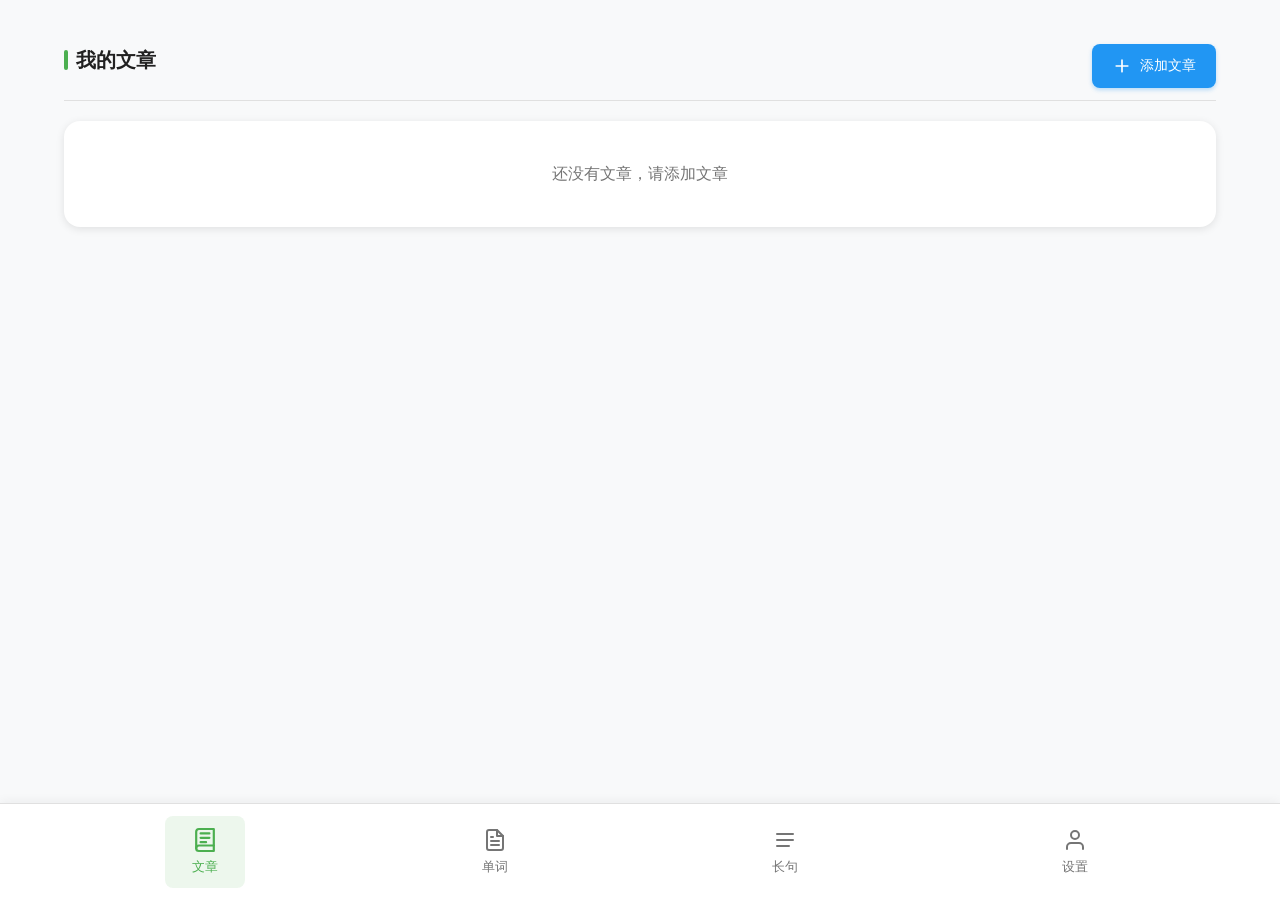
==== app/src/main/assets/index.html @ b4cf7b7a "第一版" ====
<!DOCTYPE html>
<html lang="zh-CN">
<head>
    <meta charset="UTF-8">
    <meta name="viewport" content="width=device-width, initial-scale=1.0, maximum-scale=1.0, user-scalable=no">
    <title>单词本</title>
    <link rel="stylesheet" href="styles.css">
</head>
<body>
    <!-- 主内容区域 -->
    <main class="main-content">
        <!-- API配置区域 (设置页面) -->
        <section class="section hidden" id="settings-section">
            <div class="section-header">
                <h2>设置</h2>
            </div>
            
            <div class="settings-card">
                <div class="settings-card-header">
                    <h3>DeepSeek AI 翻译配置</h3>
                    <p class="settings-description">配置DeepSeek API密钥以使用AI智能翻译（返回词性+释义）</p>
                </div>

                <div class="api-config-form">
                    <div class="form-group">
                        <label for="apikey-input" class="form-label">API Key</label>
                        <input type="password" id="apikey-input" placeholder="输入DeepSeek API Key" class="form-input">
                    </div>
                    
                    <div class="form-actions">
                        <button id="save-api-btn" class="btn-primary">
                            <svg width="18" height="18" viewBox="0 0 24 24" fill="none" xmlns="http://www.w3.org/2000/svg">
                                <path d="M19 21H5a2 2 0 0 1-2-2V5a2 2 0 0 1 2-2h11l5 5v11a2 2 0 0 1-2 2z" stroke="white" stroke-width="2" stroke-linecap="round" stroke-linejoin="round"/>
                                <polyline points="17 21 17 13 7 13 7 21" stroke="white" stroke-width="2" stroke-linecap="round" stroke-linejoin="round"/>
                                <polyline points="7 3 7 8 15 8" stroke="white" stroke-width="2" stroke-linecap="round" stroke-linejoin="round"/>
                            </svg>
                            保存配置
                        </button>
                        <button id="clear-api-btn" class="btn-secondary">
                            <svg width="18" height="18" viewBox="0 0 24 24" fill="none" xmlns="http://www.w3.org/2000/svg">
                                <path d="M3 6h18M19 6v14a2 2 0 0 1-2 2H7a2 2 0 0 1-2-2V6m3 0V4a2 2 0 0 1 2-2h4a2 2 0 0 1 2 2v2" stroke="white" stroke-width="2" stroke-linecap="round" stroke-linejoin="round"/>
                            </svg>
                            清除配置
                        </button>
                    </div>
                </div>
                
                <div id="api-status" class="api-status"></div>
                
                <div class="api-help">
                    <h4>如何获取DeepSeek API密钥？</h4>
                    <ol>
                        <li>访问 <a href="https://platform.deepseek.com/" target="_blank">DeepSeek开放平台</a></li>
                        <li>注册并登录账号</li>
                        <li>进入API Keys管理页面</li>
                        <li>创建新的API Key并复制</li>
                        <li>将密钥填入上方输入框并保存</li>
                    </ol>
                    <p style="margin-top: 12px; color: #888; font-size: 13px;">
                        💡 DeepSeek API价格低廉，新用户通常有免费额度。AI会智能返回单词的词性和中文释义。
                    </p>
                </div>
            </div>
        </section>
        

        <!-- 文章卡片区域 -->
        <section class="section" id="articles-section">
            <div class="section-header">
                <h2>我的文章</h2>
                <button id="add-article-btn" class="btn-secondary">
                    <svg width="20" height="20" viewBox="0 0 24 24" fill="none" xmlns="http://www.w3.org/2000/svg">
                        <path d="M12 5V19M5 12H19" stroke="white" stroke-width="2" stroke-linecap="round" stroke-linejoin="round"/>
                    </svg>
                    添加文章
                </button>
            </div>
            <div id="articles-list" class="articles-list">
                <!-- 文章卡片将显示在这里 -->
            </div>
        </section>

        <!-- 单词本区域 -->
        <section class="section hidden" id="wordbook-section">
            <div class="section-header">
                <div class="section-header-content">
                    <h2>我的单词</h2>
                    <p id="wordbook-count" class="wordbook-count">共有0张卡片</p>
                </div>
                <button id="wordbook-add-btn" class="btn-secondary">
                    <svg width="20" height="20" viewBox="0 0 24 24" fill="none" xmlns="http://www.w3.org/2000/svg">
                        <path d="M5 3v18l15-9L5 3z" stroke="white" stroke-width="2" stroke-linecap="round" stroke-linejoin="round" fill="white"/>
                    </svg>
                    开始复习
                </button>
            </div>
            <div id="wordbook-list" class="wordbook-list">
                <!-- 单词列表将显示在这里 -->
            </div>
        </section>

        <!-- 长句本页面 -->
        <section class="section hidden" id="sentence-section">
            <div class="section-header">
                <div class="section-header-content">
                    <h2>我的长句</h2>
                    <p id="sentence-count" class="wordbook-count">共有0条长句</p>
                </div>
                <button id="sentence-review-btn" class="btn-secondary">
                    <svg width="20" height="20" viewBox="0 0 24 24" fill="none" xmlns="http://www.w3.org/2000/svg">
                        <path d="M5 3v18l15-9L5 3z" stroke="white" stroke-width="2" stroke-linecap="round" stroke-linejoin="round" fill="white"/>
                    </svg>
                    开始复习
                </button>
            </div>
            <div id="sentence-list" class="wordbook-list">
                <!-- 长句列表将显示在这里 -->
            </div>
        </section>

        <!-- 文章输入页面 -->
        <section class="section hidden" id="article-input-section">
            <div class="section-header">
                <button id="back-from-article-input" class="back-btn">
                    <svg width="24" height="24" viewBox="0 0 24 24" fill="none" xmlns="http://www.w3.org/2000/svg">
                        <path d="M19 12H5M5 12L12 19M5 12L12 5" stroke="#333" stroke-width="2" stroke-linecap="round" stroke-linejoin="round"/>
                    </svg>
                </button>
                <h2>添加文章</h2>
                <div class="empty"></div>
            </div>

            <div id="article-form" class="section-body">
                <input type="text" id="article-title-input" placeholder="文章标题" class="article-title">
                <textarea id="article-input" placeholder="请输入要阅读的文章..."></textarea>
                <button id="process-btn" class="btn-primary">处理文章</button>
            </div>
        </section>

        <!-- 单词选择页面 -->
        <section class="section hidden" id="word-selection-section">
            <div class="section-header">
                <button id="back-from-word-selection" class="back-btn">
                    <svg width="24" height="24" viewBox="0 0 24 24" fill="none" xmlns="http://www.w3.org/2000/svg">
                        <path d="M19 12H5M5 12L12 19M5 12L12 5" stroke="#333" stroke-width="2" stroke-linecap="round" stroke-linejoin="round"/>
                    </svg>
                </button>
                <h2>选择单词</h2>
                <div class="empty"></div>
            </div>

            <div class="section-body word-selection-body">
                <p class="hint">💡 点按选中单词 ｜ 长按单词并拖动选择长句</p>
                <p class="count">已选中 <span id="selected-count">0</span> 个单词</p>

                <div id="word-display" class="word-display">
                    <!-- 分割后的单词将显示在这里 -->
                </div>

                <button id="save-article-btn" class="btn-primary">保存</button>
            </div>
        </section>

        <!-- 单词输入页面 -->
        <section class="section hidden" id="word-input-section">
            <div class="section-header">
                <button id="back-from-word-input" class="back-btn">
                    <svg width="24" height="24" viewBox="0 0 24 24" fill="none" xmlns="http://www.w3.org/2000/svg">
                        <path d="M19 12H5M5 12L12 19M5 12L12 5" stroke="#333" stroke-width="2" stroke-linecap="round" stroke-linejoin="round"/>
                    </svg>
                </button>
                <h2>添加单词</h2>
                <div class="empty"></div>
            </div>

            <div class="section-body">
                <input type="text" id="word-input" placeholder="输入单词">
                <input type="text" id="meaning-input" placeholder="输入释义">
                <div class="word-modal-actions">
                    <button id="save-word-btn" class="btn-primary">保存单词</button>
                    <button id="finish-adding-btn" class="btn-secondary">结束添加</button>
                </div>
            </div>
        </section>

        <!-- 复习页面 -->
        <section class="section hidden" id="review-section">
            <div class="section-header">
                <button id="back-from-review" class="back-btn">
                    <svg width="24" height="24" viewBox="0 0 24 24" fill="none" xmlns="http://www.w3.org/2000/svg">
                        <path d="M19 12H5M5 12L12 19M5 12L12 5" stroke="#333" stroke-width="2" stroke-linecap="round" stroke-linejoin="round"/>
                    </svg>
                </button>
                <h2>复习单词</h2>
                <span id="review-progress" class="review-progress-text"></span>
            </div>

            <div class="vocabulary-card-container">
                <div class="vocabulary-card" id="review-flashcard">
                    <div class="vocabulary-card-content">
                        <div class="vocabulary-card-word" id="review-word"></div>
                        <div class="vocabulary-card-meaning" id="review-meaning"></div>
                    </div>
                </div>
            </div>

            <!-- 评分按钮（翻转卡片后显示） -->
            <div class="review-ratings hidden" id="review-ratings">
                <button class="rating-btn rating-again" data-rating="1">
                    <span class="rating-label">忘记</span>
                    <span class="rating-sub">Again</span>
                </button>
                <button class="rating-btn rating-hard" data-rating="2">
                    <span class="rating-label">困难</span>
                    <span class="rating-sub">Hard</span>
                </button>
                <button class="rating-btn rating-good" data-rating="3">
                    <span class="rating-label">正常</span>
                    <span class="rating-sub">Good</span>
                </button>
            </div>

            <!-- 原句与翻译（翻转卡片后显示） -->
            <div class="review-sentence-section hidden" id="review-sentence-section">
                <div class="review-sentence-label">📝 原句</div>
                <div class="review-sentence-text" id="review-sentence-original"></div>
                <div class="review-sentence-label">🔤 翻译</div>
                <div class="review-sentence-text review-sentence-translation" id="review-sentence-translation"></div>
            </div>

        </section>

        <!-- 长句复习页面 -->
        <section class="section hidden" id="sentence-review-section">
            <div class="section-header">
                <button id="back-from-sentence-review" class="back-btn">
                    <svg width="24" height="24" viewBox="0 0 24 24" fill="none" xmlns="http://www.w3.org/2000/svg">
                        <path d="M19 12H5M5 12L12 19M5 12L12 5" stroke="#333" stroke-width="2" stroke-linecap="round" stroke-linejoin="round"/>
                    </svg>
                </button>
                <h2>复习长句</h2>
                <span id="sentence-review-progress" class="review-progress-text"></span>
            </div>

            <div class="vocabulary-card-container">
                <div class="vocabulary-card" id="sentence-review-flashcard">
                    <div class="vocabulary-card-content">
                        <div class="vocabulary-card-word" id="sentence-review-text"></div>
                        <div class="vocabulary-card-meaning" id="sentence-review-translation"></div>
                    </div>
                </div>
            </div>

            <!-- 评分按钮（翻转卡片后显示） -->
            <div class="review-ratings hidden" id="sentence-review-ratings">
                <button class="rating-btn rating-again" data-rating="1">
                    <span class="rating-label">忘记</span>
                    <span class="rating-sub">Again</span>
                </button>
                <button class="rating-btn rating-hard" data-rating="2">
                    <span class="rating-label">困难</span>
                    <span class="rating-sub">Hard</span>
                </button>
                <button class="rating-btn rating-good" data-rating="3">
                    <span class="rating-label">正常</span>
                    <span class="rating-sub">Good</span>
                </button>
            </div>

            <!-- 句子结构分析（翻转卡片后显示） -->
            <div class="review-sentence-section hidden" id="sentence-review-analysis">
                <div class="review-sentence-label">📐 句子结构解析</div>
                <div class="review-sentence-text" id="sentence-review-colored"></div>
                <div class="review-sentence-label">📋 逐层拆解</div>
                <div class="review-sentence-text" id="sentence-review-breakdown"></div>
                <div class="review-sentence-label">🌳 结构树状图</div>
                <div class="review-sentence-text review-sentence-translation" id="sentence-review-tree"></div>
            </div>

        </section>

        <!-- 文章标题输入页面 -->
        <section class="section hidden" id="article-title-section">
            <div class="section-header">
                <button id="back-from-title-input" class="back-btn">
                    <svg width="24" height="24" viewBox="0 0 24 24" fill="none" xmlns="http://www.w3.org/2000/svg">
                        <path d="M19 12H5M5 12L12 19M5 12L12 5" stroke="#333" stroke-width="2" stroke-linecap="round" stroke-linejoin="round"/>
                    </svg>
                </button>
                <h2>输入文章标题</h2>
                <div class="empty"></div>
            </div>

            <div class="section-body">
                <input type="text" id="article-title-input-modal" placeholder="输入文章标题">
                <button id="save-title-btn" class="btn-primary">保存标题</button>
            </div>
        </section>

        <!-- 文章详情页面 -->
        <section class="section hidden" id="article-detail-section">
            <div class="section-header">
                <button id="back-to-articles" class="back-btn">
                    <svg width="24" height="24" viewBox="0 0 24 24" fill="none" xmlns="http://www.w3.org/2000/svg">
                        <path d="M19 12H5M5 12L12 19M5 12L12 5" stroke="#333" stroke-width="2" stroke-linecap="round" stroke-linejoin="round"/>
                    </svg>
                </button>
                <h2 id="article-detail-title">文章详情</h2>
                <div class="empty"></div>
            </div>

            <!-- 单词卡片区域 -->
            <div class="vocabulary-card-container">
                <div class="vocabulary-card" id="word-flashcard">
                    <div class="vocabulary-card-content">
                        <div class="vocabulary-card-word" id="flashcard-word"></div>
                        <div class="vocabulary-card-meaning" id="flashcard-meaning"></div>
                    </div>
                </div>
            </div>

            <!-- 导航按钮 -->
            <div class="vocabulary-navigation">
                <button id="prev-word-btn" class="vocabulary-nav-btn">
                    <svg width="24" height="24" viewBox="0 0 24 24" fill="none" xmlns="http://www.w3.org/2000/svg">
                        <path d="M15 18L9 12L15 6" stroke="white" stroke-width="2" stroke-linecap="round" stroke-linejoin="round"/>
                    </svg>
                    <span>上一个</span>
                </button>
                <button id="next-word-btn" class="vocabulary-nav-btn">
                    <span>下一个</span>
                    <svg width="24" height="24" viewBox="0 0 24 24" fill="none" xmlns="http://www.w3.org/2000/svg">
                        <path d="M9 18L15 12L9 6" stroke="white" stroke-width="2" stroke-linecap="round" stroke-linejoin="round"/>
                    </svg>
                </button>
            </div>

            <!-- 文章原文区域 -->
            <div class="vocabulary-article">
                <h3 class="vocabulary-article-title">原文</h3>
                <div class="article-original" id="article-original-content">
                    <!-- 文章原文将显示在这里，选中的单词会高亮 -->
                </div>
            </div>
        </section>

        <!-- 长句详情页面 -->
        <section class="section hidden" id="sentence-detail-section">
            <div class="section-header">
                <button id="back-from-sentence-detail" class="back-btn">
                    <svg width="24" height="24" viewBox="0 0 24 24" fill="none" xmlns="http://www.w3.org/2000/svg">
                        <path d="M19 12H5M5 12L12 19M5 12L12 5" stroke="#333" stroke-width="2" stroke-linecap="round" stroke-linejoin="round"/>
                    </svg>
                </button>
                <h2>长句详情</h2>
                <div class="empty"></div>
            </div>

            <div class="section-body sentence-detail-body">
                <div class="sentence-detail-original" id="sentence-detail-original"></div>
                <div class="sentence-detail-label">📐 句子结构解析</div>
                <div class="review-sentence-text" id="sentence-detail-colored"></div>
                <div class="sentence-detail-label">📋 逐层拆解</div>
                <div class="review-sentence-text" id="sentence-detail-breakdown"></div>
                <div class="sentence-detail-label">🌳 结构树状图</div>
                <div class="review-sentence-text review-sentence-translation" id="sentence-detail-tree"></div>
                <div class="sentence-detail-label">📝 中文翻译</div>
                <div class="review-sentence-text" id="sentence-detail-translation"></div>
            </div>
        </section>

        <!-- 单词详情页面 -->
        <section class="section hidden" id="word-detail-section">
            <div class="section-header">
                <button id="back-from-word-detail" class="back-btn">
                    <svg width="24" height="24" viewBox="0 0 24 24" fill="none" xmlns="http://www.w3.org/2000/svg">
                        <path d="M19 12H5M5 12L12 19M5 12L12 5" stroke="#333" stroke-width="2" stroke-linecap="round" stroke-linejoin="round"/>
                    </svg>
                </button>
                <h2>单词详情</h2>
                <div class="empty"></div>
            </div>

            <div class="vocabulary-card-container">
                <div class="vocabulary-card show-meaning" id="word-detail-card">
                    <div class="vocabulary-card-content">
                        <div class="vocabulary-card-word" id="word-detail-word"></div>
                        <div class="vocabulary-card-meaning" id="word-detail-meaning"></div>
                    </div>
                </div>
            </div>

            <div class="review-sentence-section hidden" id="word-detail-sentence-section">
                <div class="review-sentence-label">📝 原句</div>
                <div class="review-sentence-text" id="word-detail-sentence"></div>
                <div class="review-sentence-label">🔤 翻译</div>
                <div class="review-sentence-text review-sentence-translation" id="word-detail-sentence-translation"></div>
            </div>
        </section>
    </main>

    <!-- 底部导航 -->
    <footer class="footer">
        <nav class="nav">
            <button class="nav-item active" data-page="articles">
                <svg width="24" height="24" viewBox="0 0 24 24" fill="none" xmlns="http://www.w3.org/2000/svg">
                    <path d="M4 19.5A2.5 2.5 0 0 1 6.5 17H20" stroke="currentColor" stroke-width="2" stroke-linecap="round" stroke-linejoin="round"/>
                    <path d="M6.5 2H20v20H6.5A2.5 2.5 0 0 1 4 19.5v-15A2.5 2.5 0 0 1 6.5 2z" stroke="currentColor" stroke-width="2" stroke-linecap="round" stroke-linejoin="round"/>
                    <path d="M8 6h8M8 10h8M8 14h5" stroke="currentColor" stroke-width="2" stroke-linecap="round" stroke-linejoin="round"/>
                </svg>
                <span>文章</span>
            </button>
            <button class="nav-item" data-page="words">
                <svg width="24" height="24" viewBox="0 0 24 24" fill="none" xmlns="http://www.w3.org/2000/svg">
                    <path d="M14 2H6a2 2 0 0 0-2 2v16a2 2 0 0 0 2 2h12a2 2 0 0 0 2-2V8z" stroke="currentColor" stroke-width="2" stroke-linecap="round" stroke-linejoin="round"/>
                    <polyline points="14 2 14 8 20 8" stroke="currentColor" stroke-width="2" stroke-linecap="round" stroke-linejoin="round"/>
                    <line x1="16" y1="13" x2="8" y2="13" stroke="currentColor" stroke-width="2" stroke-linecap="round" stroke-linejoin="round"/>
                    <line x1="16" y1="17" x2="8" y2="17" stroke="currentColor" stroke-width="2" stroke-linecap="round" stroke-linejoin="round"/>
                    <polyline points="10 9 9 9 8 9" stroke="currentColor" stroke-width="2" stroke-linecap="round" stroke-linejoin="round"/>
                </svg>
                <span>单词</span>
            </button>
            <button class="nav-item" data-page="sentences">
                <svg width="24" height="24" viewBox="0 0 24 24" fill="none" xmlns="http://www.w3.org/2000/svg">
                    <path d="M4 6h16M4 12h16M4 18h12" stroke="currentColor" stroke-width="2" stroke-linecap="round" stroke-linejoin="round"/>
                </svg>
                <span>长句</span>
            </button>
            <button class="nav-item" data-page="settings">
                <svg width="24" height="24" viewBox="0 0 24 24" fill="none" xmlns="http://www.w3.org/2000/svg">
                    <path d="M20 21v-2a4 4 0 0 0-4-4H8a4 4 0 0 0-4 4v2" stroke="currentColor" stroke-width="2" stroke-linecap="round" stroke-linejoin="round"/>
                    <circle cx="12" cy="7" r="4" stroke="currentColor" stroke-width="2" stroke-linecap="round" stroke-linejoin="round"/>
                </svg>
                <span>设置</span>
            </button>
        </nav>
    </footer>

    <script src="dictionary.js"></script>
    <script src="translator.js"></script>
    <script src="fsrs.js"></script>
    <script src="app.js"></script>
</body>
</html>
---- app/src/main/assets/styles.css ----
* {
    margin: 0;
    padding: 0;
    box-sizing: border-box;
    -webkit-tap-highlight-color: transparent;
}

:root {
    --primary-color: #4CAF50;
    --primary-light: #81C784;
    --primary-dark: #388E3C;
    --secondary-color: #757575;
    --accent-color: #2196F3;
    --accent-light: #64B5F6;
    --accent-dark: #1976D2;
    --background-color: #f8f9fa;
    --card-background: #ffffff;
    --text-primary: #212121;
    --text-secondary: #757575;
    --text-light: #9E9E9E;
    --border-color: #e0e0e0;
    --shadow: 0 2px 8px rgba(0, 0, 0, 0.1);
    --shadow-hover: 0 4px 16px rgba(0, 0, 0, 0.15);
    --border-radius: 16px;
    --border-radius-sm: 8px;
    --transition: all 0.3s ease;
}

body {
    font-family: -apple-system, BlinkMacSystemFont, 'Segoe UI', Roboto, 'Helvetica Neue', Arial, sans-serif;
    background-color: var(--background-color);
    color: var(--text-primary);
    line-height: 1.6;
    min-height: 100vh;
    display: flex;
    flex-direction: column;
    -webkit-font-smoothing: antialiased;
    -moz-osx-font-smoothing: grayscale;
}



/* 主内容区域 */
.main-content {
    flex: 1;
    padding: 24px;
    max-width: 1200px;
    margin: 0 auto;
    width: 100%;
}

/* 学习进度 */
.progress-section {
    margin-bottom: 32px;
}

.progress-card {
    background-color: var(--primary-color);
    border-radius: var(--border-radius);
    padding: 24px;
    color: white;
    box-shadow: var(--shadow);
    transition: var(--transition);
}

.progress-card:hover {
    box-shadow: var(--shadow-hover);
    transform: translateY(-2px);
}

.progress-header {
    display: flex;
    justify-content: space-between;
    align-items: center;
    margin-bottom: 16px;
}

.progress-header h2 {
    font-size: 18px;
    font-weight: 600;
    color: white;
    margin: 0;
}

.progress-percentage {
    font-size: 24px;
    font-weight: 700;
    background: rgba(255, 255, 255, 0.2);
    padding: 8px 16px;
    border-radius: 20px;
}

.progress-bar-container {
    background-color: rgba(255, 255, 255, 0.2);
    border-radius: 20px;
    height: 12px;
    overflow: hidden;
    position: relative;
}

.progress-bar {
    background-color: white;
    height: 100%;
    border-radius: 20px;
    width: 0%;
    transition: width 0.5s cubic-bezier(0.4, 0, 0.2, 1);
    position: relative;
}

.progress-bar::after {
    content: '';
    position: absolute;
    top: 0;
    left: 0;
    right: 0;
    bottom: 0;
    background-color: rgba(255, 255, 255, 0.3);
    animation: shimmer 2s infinite;
}

@keyframes shimmer {
    0% { transform: translateX(-100%); }
    100% { transform: translateX(100%); }
}

/* 通用区域样式 */
.section {
    margin-bottom: 32px;
}

.section-header {
    display: flex;
    justify-content: space-between;
    align-items: flex-start;
    margin-bottom: 20px;
    padding: 20px 0 12px 0;
    border-bottom: 1px solid var(--border-color);
    min-height: 60px;
}

.back-btn {
    background: none;
    border: none;
    cursor: pointer;
    padding: 12px;
    border-radius: 50%;
    transition: all 0.3s ease;
    display: flex;
    align-items: center;
    justify-content: center;
}

.back-btn:hover {
    background: rgba(0, 0, 0, 0.05);
    transform: translateY(-2px);
}

.back-btn svg {
    stroke: var(--text-primary);
}

.section-header h2 {
    font-size: 20px;
    font-weight: 600;
    color: var(--text-primary);
    margin: 0;
    display: flex;
    align-items: center;
    gap: 8px;
}

.section-header h2::before {
    content: '';
    width: 4px;
    height: 20px;
    background-color: var(--primary-color);
    border-radius: 4px;
}

.section-body {
    padding: 0 4px;
}

/* ========== 文章输入页面 ========== */
#article-input-section {
    display: flex;
    flex-direction: column;
    height: calc(100vh - 80px); /* 减去底部导航栏高度 */
    margin-bottom: 0;
}

#article-input-section .section-header {
    flex-shrink: 0;
}

#article-form {
    display: flex;
    flex-direction: column;
    flex: 1;
    padding: 0 4px;
    min-height: 0; /* 允许flex子元素收缩 */
}

#article-form .article-title {
    flex: 0 0 auto;
    width: 100%;
    margin-bottom: 16px;
}

#article-form textarea {
    flex: 1;
    min-height: 0;
    resize: none;
    margin-bottom: 16px;
}

#process-btn {
    flex-shrink: 0;
    align-self: flex-end;
}

/* ========== 单词选择页面 ========== */
#word-selection-section {
    display: flex;
    flex-direction: column;
    height: calc(100vh - 80px);
    margin-bottom: 0;
}

#word-selection-section .section-header {
    flex-shrink: 0;
}

#save-article-btn {
    flex-shrink: 0;
    align-self: flex-end;
}


/* 按钮样式 */
.btn-primary {
    background-color: var(--primary-color);
    color: white;
    border: none;
    padding: 14px 24px;
    border-radius: var(--border-radius-sm);
    cursor: pointer;
    font-size: 14px;
    font-weight: 500;
    transition: var(--transition);
    display: inline-flex;
    align-items: center;
    gap: 8px;
    box-shadow: 0 2px 4px rgba(76, 175, 80, 0.3);
}

.btn-primary:hover {
    background-color: var(--primary-dark);
    box-shadow: 0 4px 8px rgba(76, 175, 80, 0.4);
    transform: translateY(-1px);
}

.btn-primary:active {
    transform: translateY(0);
    box-shadow: 0 2px 4px rgba(76, 175, 80, 0.3);
}

.btn-primary:disabled {
    background-color: var(--text-light);
    cursor: not-allowed;
    box-shadow: none;
    transform: none;
}

.btn-secondary {
    background-color: var(--accent-color);
    color: white;
    border: none;
    padding: 12px 20px;
    border-radius: var(--border-radius-sm);
    cursor: pointer;
    font-size: 14px;
    font-weight: 500;
    transition: var(--transition);
    display: inline-flex;
    align-items: center;
    gap: 8px;
    box-shadow: 0 2px 4px rgba(33, 150, 243, 0.3);
}

.btn-secondary:hover {
    background-color: var(--accent-dark);
    box-shadow: 0 4px 8px rgba(33, 150, 243, 0.4);
    transform: translateY(-1px);
}

.btn-secondary:active {
    transform: translateY(0);
    box-shadow: 0 2px 4px rgba(33, 150, 243, 0.3);
}

/* 文章卡片列表 */
.articles-list {
    display: flex;
    flex-direction: column;
    gap: 20px;
}

.article-card {
    background-color: var(--card-background);
    border-radius: var(--border-radius);
    padding: 24px;
    box-shadow: var(--shadow);
    transition: var(--transition);
    cursor: pointer;
    border-left: 4px solid var(--primary-color);
    position: relative;
    overflow: hidden;
    -webkit-tap-highlight-color: transparent;
}

/* 长按动画效果 */
.article-card.long-press {
    animation: longPressAnimation 0.8s ease-in-out;
    background-color: #ffebee;
    border-left-color: #c62828;
}

@keyframes longPressAnimation {
    0% {
        transform: scale(1);
    }
    50% {
        transform: scale(0.98);
    }
    100% {
        transform: scale(1);
    }
}

/* 自定义确认对话框样式 */
.custom-confirm {
    position: fixed;
    top: 0;
    left: 0;
    width: 100%;
    height: 100%;
    background-color: rgba(0, 0, 0, 0.5);
    display: flex;
    align-items: center;
    justify-content: center;
    z-index: 1000;
    animation: fadeIn 0.3s ease;
}

.custom-confirm-content {
    background-color: var(--card-background);
    border-radius: var(--border-radius);
    padding: 32px;
    max-width: 400px;
    width: 90%;
    box-shadow: var(--shadow-hover);
    animation: slideUp 0.3s ease;
}

.custom-confirm-title {
    font-size: 18px;
    font-weight: 600;
    color: var(--text-primary);
    margin: 0 0 16px 0;
    text-align: center;
}

.custom-confirm-message {
    font-size: 16px;
    color: var(--text-secondary);
    margin: 0 0 24px 0;
    text-align: center;
    line-height: 1.5;
}

.custom-confirm-actions {
    display: flex;
    gap: 12px;
    justify-content: center;
}

.custom-confirm-btn {
    padding: 10px 24px;
    border: none;
    border-radius: var(--border-radius-sm);
    font-size: 14px;
    font-weight: 500;
    cursor: pointer;
    transition: var(--transition);
    min-width: 100px;
}

.custom-confirm-btn.cancel {
    background-color: var(--background-color);
    color: var(--text-secondary);
}

.custom-confirm-btn.cancel:hover {
    background-color: var(--border-color);
}

.custom-confirm-btn.confirm {
    background-color: #c62828;
    color: white;
}

.custom-confirm-btn.confirm:hover {
    background-color: #b71c1c;
    transform: translateY(-2px);
}

@keyframes fadeIn {
    from {
        opacity: 0;
    }
    to {
        opacity: 1;
    }
}

@keyframes slideUp {
    from {
        opacity: 0;
        transform: translateY(20px);
    }
    to {
        opacity: 1;
        transform: translateY(0);
    }
}

.article-card::before {
    content: '';
    position: absolute;
    top: 0;
    right: 0;
    width: 0;
    height: 0;
    border-style: solid;
    border-width: 0 20px 20px 0;
    border-color: transparent var(--primary-light) transparent transparent;
    opacity: 0.3;
}

.article-card:hover {
    transform: translateY(-4px);
    box-shadow: var(--shadow-hover);
}

.article-card-header {
    display: flex;
    justify-content: space-between;
    align-items: flex-start;
    margin-bottom: 16px;
}

.article-title {
    font-size: 18px;
    font-weight: 600;
    color: var(--text-primary);
    margin: 0;
    flex: 1;
    line-height: 1.3;
}

.article-stats {
    display: flex;
    flex-direction: column;
    align-items: flex-end;
    gap: 6px;
    background-color: var(--background-color);
    padding: 8px 12px;
    border-radius: var(--border-radius-sm);
}

.article-words {
    font-size: 13px;
    color: var(--text-secondary);
    font-weight: 500;
    display: flex;
    align-items: center;
    gap: 4px;
}

.article-words::before {
    content: '📚';
    font-size: 12px;
}

.article-sentences {
    font-size: 13px;
    color: var(--text-secondary);
    font-weight: 500;
    display: flex;
    align-items: center;
    gap: 4px;
}

.article-sentences::before {
    content: '📐';
    font-size: 12px;
}

.article-date {
    font-size: 12px;
    color: var(--text-light);
    display: flex;
    align-items: center;
    gap: 4px;
}

.article-date::before {
    content: '📅';
    font-size: 12px;
}

.article-excerpt {
    font-size: 15px;
    color: var(--text-secondary);
    margin: 0;
    line-height: 1.6;
    display: -webkit-box;
    -webkit-line-clamp: 2;
    -webkit-box-orient: vertical;
    overflow: hidden;
    text-overflow: ellipsis;
    padding-right: 16px;
}
/* 单词本网格 */
.wordbook-grid {
    display: grid;
    grid-template-columns: repeat(auto-fill, minmax(300px, 1fr));
    gap: 20px;
    padding: 20px;
}

/* 单词本计数样式 */
.wordbook-count {
    margin: 4px 0 0 0;
    font-size: 12px;
    color: var(--text-secondary);
    font-weight: 400;
}

/* 章节头部内容样式 */
.section-header-content {
    display: flex;
    flex-direction: column;
    gap: 4px;
}

.wordbook-list {
    padding: 0;
    max-height: calc(100vh - 200px);
    overflow-y: auto;
}

.wordbook-list-item {
    display: flex;
    justify-content: space-between;
    align-items: center;
    padding: 16px 20px;
    border-bottom: 1px solid var(--border-color);
    transition: all 0.3s ease;
    cursor: pointer;
    user-select: none;
    -webkit-tap-highlight-color: transparent;
}

.wordbook-list-item:hover {
    background-color: rgba(102, 126, 234, 0.05);
}

/* 长按动画效果 */
.wordbook-list-item.long-press {
    animation: longPressAnimation 0.8s ease-in-out;
    background-color: #ffebee;
}

@keyframes longPressAnimation {
    0% {
        transform: scale(1);
    }
    50% {
        transform: scale(0.98);
    }
    100% {
        transform: scale(1);
    }
}

.wordbook-list-item .word {
    font-size: 16px;
    font-weight: 600;
    color: var(--text-primary);
}

.wordbook-list-item .meaning {
    font-size: 14px;
    color: var(--text-secondary);
    text-align: right;
    max-width: 50%;
}

/* 滚动条样式 */
.wordbook-list::-webkit-scrollbar {
    width: 6px;
}

.wordbook-list::-webkit-scrollbar-track {
    background: var(--background-color);
}

.wordbook-list::-webkit-scrollbar-thumb {
    background: var(--border-color);
    border-radius: 3px;
}

.wordbook-list::-webkit-scrollbar-thumb:hover {
    background: var(--accent-color);
}

.word-card {
    background-color: var(--card-background);
    border-radius: var(--border-radius);
    padding: 28px;
    box-shadow: var(--shadow);
    transition: all 0.3s cubic-bezier(0.4, 0, 0.2, 1);
    cursor: pointer;
    border-left: 4px solid var(--accent-color);
    position: relative;
    overflow: hidden;
}

.word-card::before {
    content: '';
    position: absolute;
    top: 0;
    left: 0;
    width: 100%;
    height: 100%;
    background-color: rgba(102, 126, 234, 0.05);
    z-index: 0;
}

.word-card::after {
    content: '';
    position: absolute;
    top: 0;
    right: 0;
    width: 0;
    height: 0;
    border-style: solid;
    border-width: 0 20px 20px 0;
    border-color: transparent var(--accent-light) transparent transparent;
    opacity: 0.2;
    transition: all 0.3s ease;
}

.word-card:hover {
    transform: translateY(-6px) scale(1.02);
    box-shadow: 0 8px 24px rgba(0, 0, 0, 0.12);
    border-left-color: var(--accent-dark);
}

.word-card:hover::after {
    opacity: 0.3;
}

.word-card-content {
    display: flex;
    flex-direction: column;
    gap: 16px;
    position: relative;
    z-index: 1;
}

.word-card-word {
    font-size: 24px;
    font-weight: 700;
    color: var(--text-primary);
    display: flex;
    align-items: center;
    gap: 12px;
    position: relative;
    padding-bottom: 8px;
}

.word-card-word::after {
    content: '';
    position: absolute;
    bottom: 0;
    left: 0;
    width: 40px;
    height: 2px;
    background: var(--accent-color);
    border-radius: 1px;
}

.word-card-word::first-letter {
    text-transform: uppercase;
}

.word-card-meaning {
    font-size: 16px;
    color: var(--text-secondary);
    line-height: 1.6;
    padding-right: 8px;
    background: rgba(102, 126, 234, 0.05);
    padding: 12px;
    border-radius: var(--border-radius-sm);
    border-left: 3px solid var(--accent-light);
}

.word-card-actions {
    margin-top: 20px;
    display: flex;
    gap: 12px;
    padding-top: 16px;
    border-top: 1px solid var(--border-color);
}

.word-card-btn {
    background: none;
    border: 1px solid var(--border-color);
    padding: 10px 20px;
    border-radius: var(--border-radius-sm);
    font-size: 14px;
    font-weight: 500;
    cursor: pointer;
    transition: all 0.3s ease;
    flex: 1;
    text-align: center;
    position: relative;
    overflow: hidden;
}

.word-card-btn:hover {
    border-color: var(--accent-color);
    color: var(--accent-color);
    transform: translateY(-2px);
    box-shadow: 0 4px 12px rgba(102, 126, 234, 0.15);
}

.word-card-btn:active {
    transform: translateY(0) scale(0.98);
}

/* 模态框 */
.modal {
    position: fixed;
    top: 0;
    left: 0;
    width: 100%;
    height: 100%;
    background-color: rgba(0, 0, 0, 0.5);
    display: flex;
    align-items: center;
    justify-content: center;
    z-index: 200;
    backdrop-filter: blur(4px);
    animation: fadeIn 0.3s ease-out;
}

.modal-content {
    background-color: var(--card-background);
    border-radius: var(--border-radius);
    width: 90%;
    max-width: 500px;
    max-height: 85vh;
    overflow-y: auto;
    box-shadow: 0 8px 32px rgba(0, 0, 0, 0.2);
    animation: slideUp 0.3s ease-out;
    position: relative;
}

@keyframes slideUp {
    from {
        opacity: 0;
        transform: translateY(30px);
    }
    to {
        opacity: 1;
        transform: translateY(0);
    }
}

.modal-header {
    display: flex;
    justify-content: space-between;
    align-items: center;
    padding: 24px;
    border-bottom: 1px solid var(--border-color);
    background-color: var(--primary-color);
    color: white;
    border-radius: var(--border-radius) var(--border-radius) 0 0;
}

.modal-header h3 {
    font-size: 18px;
    font-weight: 600;
    margin: 0;
    color: white;
}

.close-btn {
    background: rgba(255, 255, 255, 0.2);
    border: none;
    cursor: pointer;
    padding: 8px;
    border-radius: 50%;
    transition: var(--transition);
    display: flex;
    align-items: center;
    justify-content: center;
}

.close-btn svg {
    stroke: white;
}

.close-btn:hover {
    background: rgba(255, 255, 255, 0.3);
    transform: scale(1.1);
}

.modal-body {
    padding: 24px;
}

.word-modal-actions {
    display: flex;
    gap: 12px;
    margin-top: 20px;
}

.word-modal-actions .btn-primary,
.word-modal-actions .btn-secondary {
    flex: 1;
    justify-content: center;
}

/* 表单元素 */
textarea {
    width: 100%;
    min-height: 180px;
    padding: 16px;
    border: 1px solid var(--border-color);
    border-radius: var(--border-radius-sm);
    font-size: 15px;
    resize: vertical;
    margin-bottom: 20px;
    font-family: inherit;
    transition: var(--transition);
    background-color: var(--card-background);
}

textarea:focus {
    outline: none;
    border-color: var(--primary-color);
    box-shadow: 0 0 0 3px rgba(76, 175, 80, 0.1);
    transform: translateY(-1px);
}

input[type="text"], input[type="password"] {
    width: 100%;
    padding: 14px 16px;
    border: 1px solid var(--border-color);
    border-radius: var(--border-radius-sm);
    font-size: 15px;
    margin-bottom: 20px;
    transition: var(--transition);
    background-color: var(--card-background);
}

input[type="text"]:focus, input[type="password"]:focus {
    outline: none;
    border-color: var(--primary-color);
    box-shadow: 0 0 0 3px rgba(76, 175, 80, 0.1);
    transform: translateY(-1px);
}

.article-title {
    font-size: 16px;
    font-weight: 500;
}

/* 单词选择页面 */
.word-selection-body {
    display: flex;
    flex-direction: column;
    flex: 1;
    min-height: 0;
}

/* 单词显示区域 */
.word-display {
    flex: 1;
    line-height: 2.2;
    margin-bottom: 20px;
    font-size: 15px;
}

.word {
    display: inline;
    cursor: pointer;
    transition: var(--transition);
    user-select: none;
    font-size: 15px;
    background-color: transparent;
    border: none;
    padding: 0;
    margin: 0;
    border-radius: 0;
}

.word:hover {
    color: var(--primary-color);
}

.word.selected {
    color: var(--primary-color);
    font-weight: 700;
    background: none;
    padding: 0;
    border-radius: 0;
    box-shadow: none;
}

/* 非单词 token */
.token {
    display: inline;
    user-select: none;
    font-size: 15px;
}

/* 长句划线样式 */
.word.drawing {
    border-bottom: 3px dashed #f59e0b;
}

.sentence-color-0 { border-bottom: 3px solid #f59e0b; }  /* orange */
.sentence-color-1 { border-bottom: 3px solid #a855f7; }  /* purple */
.sentence-color-2 { border-bottom: 3px solid #3b82f6; }  /* blue */
.sentence-color-3 { border-bottom: 3px solid #22c55e; }  /* green */
.sentence-color-4 { border-bottom: 3px solid #ef4444; }  /* red */

/* 提示和计数 */
.hint {
    color: var(--text-secondary);
    margin: 0 0 8px 0;
    font-size: 14px;
}

.count {
    margin: 0 0 16px 0;
    font-weight: 600;
    color: var(--primary-color);
    font-size: 15px;
}

.count::before {
    content: '📝 ';
    font-size: 16px;
}

/* API配置表单 */
.api-config-form {
    display: flex;
    flex-direction: column;
    gap: 16px;
    margin-bottom: 20px;
    background-color: var(--card-background);
    padding: 24px;
    border-radius: var(--border-radius);
    box-shadow: var(--shadow);
}

.form-group {
    display: flex;
    flex-direction: column;
    gap: 8px;
}

.form-label {
    font-size: 14px;
    font-weight: 600;
    color: var(--text-primary);
    margin-bottom: 4px;
}

.form-input {
    width: 100%;
    padding: 14px 16px;
    border: 1px solid var(--border-color);
    border-radius: var(--border-radius-sm);
    font-size: 15px;
    transition: var(--transition);
    background-color: var(--card-background);
}

.form-input:focus {
    outline: none;
    border-color: var(--primary-color);
    box-shadow: 0 0 0 3px rgba(76, 175, 80, 0.1);
    transform: translateY(-1px);
}

.form-actions {
    display: flex;
    gap: 12px;
    margin-top: 8px;
}

.form-actions .btn-primary,
.form-actions .btn-secondary {
    flex: 1;
    justify-content: center;
}

.loading-spinner {
    animation: spin 1s linear infinite;
}

@keyframes spin {
    from { transform: rotate(0deg); }
    to { transform: rotate(360deg); }
}

.api-status {
    margin-top: 16px;
    font-size: 14px;
    font-weight: 500;
    padding: 16px;
    border-radius: var(--border-radius-sm);
    background-color: var(--background-color);
    border-left-width: 4px;
    border-left-style: solid;
    transition: var(--transition);
}

.api-status.success {
    color: var(--primary-color);
    border-left-color: var(--primary-color);
    background-color: rgba(76, 175, 80, 0.1);
}

.api-status.error {
    color: #f44336;
    border-left-color: #f44336;
    background-color: rgba(244, 67, 54, 0.1);
}

.api-status.info {
    color: var(--accent-color);
    border-left-color: var(--accent-color);
    background-color: rgba(33, 150, 243, 0.1);
}

@keyframes statusSuccess {
    0% { transform: scale(0.95); opacity: 0.5; }
    100% { transform: scale(1); opacity: 1; }
}

@keyframes statusError {
    0% { transform: translateX(-10px); opacity: 0.5; }
    25% { transform: translateX(10px); }
    50% { transform: translateX(-10px); }
    75% { transform: translateX(10px); }
    100% { transform: translateX(0); opacity: 1; }
}

@keyframes statusInfo {
    0% { transform: translateY(-10px); opacity: 0.5; }
    100% { transform: translateY(0); opacity: 1; }
}

/* 设置卡片 */
.settings-card {
    background-color: var(--card-background);
    border-radius: var(--border-radius);
    padding: 24px;
    box-shadow: var(--shadow);
    transition: var(--transition);
}

.settings-card:hover {
    box-shadow: var(--shadow-hover);
}

.settings-card-header {
    margin-bottom: 24px;
    padding-bottom: 16px;
    border-bottom: 1px solid var(--border-color);
}

.settings-card-header h3 {
    font-size: 20px;
    font-weight: 600;
    color: var(--text-primary);
    margin: 0 0 8px 0;
}

.settings-description {
    font-size: 14px;
    color: var(--text-secondary);
    margin: 0;
    line-height: 1.5;
}

/* API帮助 */
.api-help {
    margin-top: 24px;
    padding: 20px;
    background-color: var(--background-color);
    border-radius: var(--border-radius-sm);
    border: 1px solid var(--border-color);
}

.api-help h4 {
    font-size: 16px;
    font-weight: 600;
    color: var(--text-primary);
    margin: 0 0 12px 0;
}

.api-help ol {
    margin: 0;
    padding-left: 20px;
    color: var(--text-secondary);
    font-size: 14px;
    line-height: 1.8;
}

.api-help li {
    margin-bottom: 8px;
}

.api-help a {
    color: var(--accent-color);
    text-decoration: none;
    font-weight: 500;
    transition: var(--transition);
}

.api-help a:hover {
    color: var(--accent-dark);
    text-decoration: underline;
}

/* 添加方式选项按钮 */
.add-options {
    display: flex;
    flex-direction: column;
    gap: 16px;
    margin-bottom: 20px;
}

.add-option-btn {
    display: flex;
    align-items: center;
    gap: 16px;
    padding: 20px;
    border-radius: var(--border-radius);
    background-color: var(--primary-color);
    color: white;
    font-size: 16px;
    font-weight: 500;
    cursor: pointer;
    transition: var(--transition);
    text-align: left;
    width: 100%;
    justify-content: center;
}

.add-option-btn:hover {
    transform: translateY(-2px);
    box-shadow: 0 4px 12px rgba(0, 0, 0, 0.15);
}

.add-option-btn svg {
    width: 24px;
    height: 24px;
    stroke: white;
}

.btn-option {
    display: flex;
    align-items: center;
    gap: 16px;
    padding: 20px;
    border: 2px solid var(--border-color);
    border-radius: var(--border-radius);
    background-color: var(--card-background);
    cursor: pointer;
    transition: var(--transition);
    text-align: left;
}

.btn-option:hover {
    border-color: var(--primary-color);
    background-color: rgba(76, 175, 80, 0.05);
    transform: translateY(-2px);
}

.btn-option svg {
    width: 32px;
    height: 32px;
    stroke: var(--primary-color);
    flex-shrink: 0;
}

.btn-option span {
    font-size: 16px;
    font-weight: 500;
    color: var(--text-primary);
}

/* 词汇操作按钮 */
.vocabulary-actions {
    display: flex;
    gap: 16px;
    margin: 32px 0;
    padding: 0 24px;
}

.vocabulary-action-btn {
    flex: 1;
    justify-content: center;
    padding: 16px 20px;
    font-size: 16px;
    font-weight: 500;
    border: none;
    border-radius: var(--border-radius);
    cursor: pointer;
    transition: var(--transition);
    display: flex;
    align-items: center;
    gap: 8px;
}

.vocabulary-action-btn.btn-secondary {
    background-color: var(--card-background);
    color: var(--text-primary);
    border: 1px solid var(--border-color);
    box-shadow: var(--shadow);
}

.vocabulary-action-btn.btn-secondary:hover {
    background-color: var(--background-color);
    box-shadow: var(--shadow-hover);
    transform: translateY(-2px);
}

.vocabulary-action-btn.btn-primary {
    background-color: var(--primary-color);
    color: white;
    box-shadow: var(--shadow);
}

.vocabulary-action-btn.btn-primary:hover {
    background-color: var(--primary-dark);
    box-shadow: var(--shadow-hover);
    transform: translateY(-2px);
}

/* 单词列表 */
.words-list {
    display: flex;
    flex-direction: column;
    gap: 16px;
    max-height: 420px;
    overflow-y: auto;
    padding-right: 8px;
}

.words-list::-webkit-scrollbar {
    width: 6px;
}

.words-list::-webkit-scrollbar-track {
    background: var(--background-color);
    border-radius: 3px;
}

.words-list::-webkit-scrollbar-thumb {
    background: var(--border-color);
    border-radius: 3px;
}

.words-list::-webkit-scrollbar-thumb:hover {
    background: var(--accent-color);
}

.word-item {
    display: flex;
    justify-content: space-between;
    align-items: center;
    padding: 16px 20px;
    background-color: var(--card-background);
    border-radius: var(--border-radius);
    box-shadow: var(--shadow);
    transition: var(--transition);
    border-left: 4px solid var(--primary-color);
}

.word-item:hover {
    transform: translateY(-2px);
    box-shadow: var(--shadow-hover);
    border-left-color: var(--accent-color);
}

.word-text {
    font-weight: 600;
    color: var(--text-primary);
    font-size: 16px;
    flex-shrink: 0;
}

.word-meaning {
    color: var(--text-secondary);
    font-size: 14px;
    text-align: right;
    flex: 1;
    margin-left: 24px;
    line-height: 1.5;
}

/* 底部导航 */
.footer {
    background-color: var(--card-background);
    border-top: 1px solid var(--border-color);
    padding: 12px 0;
    position: sticky;
    bottom: 0;
    z-index: 90;
    box-shadow: 0 -2px 10px rgba(0, 0, 0, 0.05);
}

.nav {
    display: flex;
    justify-content: space-around;
    align-items: center;
    max-width: 1200px;
    margin: 0 auto;
    padding: 0 20px;
}

.nav-item {
    background: none;
    border: none;
    cursor: pointer;
    display: flex;
    flex-direction: column;
    align-items: center;
    gap: 6px;
    padding: 12px 20px;
    border-radius: var(--border-radius-sm);
    transition: var(--transition);
    color: var(--text-secondary);
    min-width: 80px;
}

.nav-item:hover {
    background-color: var(--background-color);
    transform: translateY(-2px);
}

.nav-item.active {
    color: var(--primary-color);
    font-weight: 600;
    background-color: rgba(76, 175, 80, 0.1);
}

.nav-item span {
    font-size: 13px;
    font-weight: 500;
}

.nav-item svg {
    width: 24px;
    height: 24px;
    transition: var(--transition);
}

.nav-item.active svg {
    stroke: var(--primary-color);
    transform: scale(1.1);
}

/* 隐藏类 */
.hidden {
    display: none !important;
}

/* 空状态 */
.empty-state {
    text-align: center;
    color: var(--text-secondary);
    padding: 40px 20px;
    background-color: var(--card-background);
    border-radius: var(--border-radius);
    box-shadow: var(--shadow);
}

/* 响应式设计 */
@media (max-width: 768px) {
    .main-content {
        padding: 16px;
    }
    
    .section {
        margin-bottom: 24px;
    }
    
    .section-header {
        padding: 20px 0 10px 0;
        align-items: flex-start;
        min-height: 60px;
    }
    
    .section-header h2 {
        font-size: 18px;
    }
    
    .wordbook-grid {
        grid-template-columns: 1fr;
        gap: 16px;
    }
    
    .articles-list {
        gap: 16px;
    }
    
    .article-card {
        padding: 20px;
    }
    
    .word-card {
        padding: 20px;
    }
    
    .api-config-form {
        flex-direction: column;
        padding: 16px;
    }
    
    .api-config-form input {
        width: 100%;
        min-width: unset;
    }
    
    .vocabulary-card {
        width: 95vw;
        padding: 24px;
    }
    
    .vocabulary-card-word {
        font-size: 32px;
    }
    
    .vocabulary-card-meaning {
        font-size: 16px;
    }
    
    .vocabulary-header h2 {
        font-size: 18px;
    }
    
    .vocabulary-article {
        padding: 0 16px 32px;
    }
}

/* 背单词页面样式 */
.vocabulary-card-container {
    display: flex;
    justify-content: center;
    align-items: center;
    padding: 40px 20px;
    min-height: 400px;
}

.vocabulary-card {
    width: 90vw;
    max-width: 400px;
    min-height: 280px;
    cursor: pointer;
    position: relative;
    background: white;
    border-radius: 24px;
    box-shadow: 0 8px 24px rgba(0, 0, 0, 0.1);
    padding: 36px;
    transition: all 0.5s cubic-bezier(0.4, 0, 0.2, 1);
    position: relative;
    overflow: hidden;
    border: 1px solid #e0e0e0;
    -webkit-tap-highlight-color: transparent;
}



.vocabulary-card-content {
    display: flex;
    flex-direction: column;
    align-items: center;
    justify-content: center;
    gap: 24px;
    position: relative;
    z-index: 2;
    min-height: 200px;
    text-align: center;
}

.vocabulary-card-word {
    font-size: 32px;
    font-weight: 700;
    text-align: center;
    color: var(--text-primary);
    transition: all 0.3s ease;
    font-family: 'SF Pro Display', -apple-system, BlinkMacSystemFont, 'Segoe UI', Roboto, sans-serif;
    letter-spacing: -0.5px;
    line-height: 1.2;
    max-width: 100%;
    word-break: keep-all;
    white-space: nowrap;
    overflow: hidden;
    text-overflow: ellipsis;
}

.vocabulary-card-meaning {
    font-size: 20px;
    text-align: center;
    padding: 24px;
    line-height: 1.6;
    color: var(--text-secondary);
    background: none;
    border-radius: 16px;
    transition: all 0.2s ease;
    opacity: 0;
    transform: translateY(20px);
    pointer-events: none;
    font-family: 'SF Pro Text', -apple-system, BlinkMacSystemFont, 'Segoe UI', Roboto, sans-serif;
    font-weight: 500;
    max-width: 100%;
    word-break: break-word;
}

.vocabulary-card.show-meaning .vocabulary-card-meaning {
    opacity: 1;
    transform: translateY(0);
    pointer-events: auto;
}

/* ========== 复习卡片滑动手势动画 (灵感来自 reactbits.dev CardSwap) ========== */

/* 滑动时卡片跟随手指，取消过渡 */
.vocabulary-card.swiping {
    transition: none;
}

/* 滑出动画 — 向左滑（下一个） */
.vocabulary-card.swipe-out-left {
    animation: swipeOutLeft 0.35s cubic-bezier(0.4, 0, 0.2, 1) forwards;
}

/* 滑出动画 — 向右滑（上一个） */
.vocabulary-card.swipe-out-right {
    animation: swipeOutRight 0.35s cubic-bezier(0.4, 0, 0.2, 1) forwards;
}

/* 滑入动画 — 从右侧进入 */
.vocabulary-card.swipe-in-from-right {
    animation: swipeInFromRight 0.35s cubic-bezier(0.4, 0, 0.2, 1) forwards;
}

/* 滑入动画 — 从左侧进入 */
.vocabulary-card.swipe-in-from-left {
    animation: swipeInFromLeft 0.35s cubic-bezier(0.4, 0, 0.2, 1) forwards;
}

@keyframes swipeOutLeft {
    0%   { transform: translateX(0); opacity: 1; }
    100% { transform: translateX(-130%); opacity: 0; }
}

@keyframes swipeOutRight {
    0%   { transform: translateX(0); opacity: 1; }
    100% { transform: translateX(130%); opacity: 0; }
}

@keyframes swipeInFromRight {
    0%   { transform: translateX(130%); opacity: 0; }
    100% { transform: translateX(0); opacity: 1; }
}

@keyframes swipeInFromLeft {
    0%   { transform: translateX(-130%); opacity: 0; }
    100% { transform: translateX(0); opacity: 1; }
}

.vocabulary-navigation {
    display: flex;
    justify-content: space-between;
    gap: 16px;
    padding: 0 20px 24px;
    max-width: 480px;
    margin: 0 auto;
}

.vocabulary-nav-btn {
    flex: 1;
    background: none;
    color: var(--text-primary);
    border: 1px solid var(--border-color);
    padding: 16px 24px;
    border-radius: 12px;
    cursor: pointer;
    font-size: 16px;
    font-weight: 500;
    transition: all 0.3s ease;
    display: flex;
    align-items: center;
    justify-content: center;
    gap: 8px;
    -webkit-tap-highlight-color: transparent;
}

.vocabulary-nav-btn:hover {
    background: rgba(0, 0, 0, 0.05);
    transform: translateY(-2px);
}

.vocabulary-nav-btn:active {
    transform: translateY(0);
}

.vocabulary-nav-btn svg {
    stroke: #3498db;
}

/* 复习进度文字 */
.review-progress-text {
    font-size: 14px;
    color: var(--text-secondary);
    font-weight: 500;
    white-space: nowrap;
}

/* 复习评分按钮 */
.review-ratings {
    display: flex;
    gap: 12px;
    padding: 0 20px 20px;
    max-width: 480px;
    margin: 0 auto;
}

.review-ratings.hidden {
    display: none !important;
}

.rating-btn {
    flex: 1;
    display: flex;
    flex-direction: column;
    align-items: center;
    gap: 4px;
    padding: 14px 12px;
    border: none;
    border-radius: 12px;
    cursor: pointer;
    font-weight: 600;
    transition: all 0.2s ease;
    -webkit-tap-highlight-color: transparent;
}

.rating-btn:active {
    transform: scale(0.95);
}

.rating-label {
    font-size: 16px;
}

.rating-sub {
    font-size: 11px;
    opacity: 0.7;
}

/* 忘记 — 红色 */
.rating-again {
    background-color: #ffebee;
    color: #c62828;
    border: 1px solid #ef9a9a;
}
.rating-again:hover {
    background-color: #ffcdd2;
}
.rating-again:active {
    background-color: #ef9a9a;
}

/* 困难 — 橙色 */
.rating-hard {
    background-color: #fff3e0;
    color: #e65100;
    border: 1px solid #ffcc80;
}
.rating-hard:hover {
    background-color: #ffe0b2;
}
.rating-hard:active {
    background-color: #ffcc80;
}

/* 正常 — 绿色 */
.rating-good {
    background-color: #e8f5e9;
    color: #2e7d32;
    border: 1px solid #a5d6a7;
}
.rating-good:hover {
    background-color: #c8e6c9;
}
.rating-good:active {
    background-color: #a5d6a7;
}

/* 复习页面 — 原句与翻译区域 */
.review-sentence-section {
    padding: 0 20px 20px;
    max-width: 480px;
    margin: 0 auto;
}

.review-sentence-section.hidden {
    display: none !important;
}

.review-sentence-label {
    font-size: 12px;
    font-weight: 600;
    color: #999;
    margin-bottom: 6px;
    letter-spacing: 0.5px;
    text-transform: uppercase;
}

.review-sentence-text {
    font-size: 15px;
    line-height: 1.7;
    color: var(--text-primary, #333);
    background: #f8f9fa;
    border-radius: 12px;
    padding: 14px 16px;
    margin-bottom: 12px;
    border-left: 3px solid #e0e0e0;
    overflow-x: visible;
    word-wrap: break-word;
    overflow-wrap: anywhere;
}

.review-sentence-translation {
    color: var(--text-secondary, #666);
    border-left-color: #a5d6a7;
}

/* 句子中目标单词/释义的高亮 */
.sentence-highlight {
    font-weight: 700;
    color: #e65100;
    background: #fff3e0;
    padding: 1px 4px;
    border-radius: 4px;
}

.vocabulary-article {
    padding: 0 20px 40px;
    max-width: 800px;
    margin: 0 auto;
}

.vocabulary-article-title {
    font-size: 18px;
    font-weight: 600;
    color: var(--text-primary);
    margin: 0 0 16px 0;
    padding-bottom: 8px;
    border-bottom: 1px solid var(--border-color);
}

.article-original {
    font-size: 16px;
    line-height: 1.6;
    color: var(--text-secondary);
    background-color: var(--card-background);
    padding: 24px;
    border-radius: 12px;
    box-shadow: var(--shadow);
    white-space: pre-wrap;
}

.article-original .highlighted-word {
    background-color: rgba(102, 126, 234, 0.2);
    padding: 2px 4px;
    border-radius: 4px;
    font-weight: 500;
    color: var(--accent-color);
}

.article-original .highlighted-sentence {
    border-bottom: 3px solid #f59e0b;
    padding-bottom: 2px;
}

/* 文章详情页统计行 */
.article-stats-row {
    display: flex;
    gap: 12px;
    margin-bottom: 12px;
    flex-wrap: wrap;
}

.article-stat-word,
.article-stat-sentence {
    display: inline-flex;
    align-items: center;
    gap: 4px;
    padding: 4px 12px;
    background: var(--background-color);
    border-radius: 20px;
    font-size: 13px;
    font-weight: 500;
    color: var(--text-secondary);
}
        padding: 6px 12px;
    }
}

/* 动画 */
@keyframes fadeIn {
    from {
        opacity: 0;
        transform: translateY(10px);
    }
    to {
        opacity: 1;
        transform: translateY(0);
    }
}

.article-card, .word-card {
    animation: fadeIn 0.3s ease-out;
}

/* 文章详情页面样式 */
.article-detail-content {
    display: flex;
    flex-direction: column;
    gap: 20px;
}

.article-original {
    background: white;
    padding: 20px;
    border-radius: 12px;
    box-shadow: 0 2px 8px rgba(0, 0, 0, 0.1);
    line-height: 1.6;
}

.highlighted-word {
    background-color: #4CAF50;
    color: white;
    padding: 2px 6px;
    border-radius: 4px;
    font-weight: 500;
}

.word-card-container {
    display: flex;
    justify-content: center;
    align-items: center;
    min-height: 220px;
    padding: 20px;
}

.word-card {
    width: 90vw;
    max-width: 340px;
    min-height: 220px;
    cursor: pointer;
    position: relative;
    background: linear-gradient(135deg, #667eea 0%, #764ba2 100%);
    border-radius: 20px;
    box-shadow: 0 12px 32px rgba(0, 0, 0, 0.15);
    padding: 28px;
    transition: all 0.4s cubic-bezier(0.4, 0, 0.2, 1);
    position: relative;
    overflow: hidden;
    border: 1px solid rgba(255, 255, 255, 0.1);
}

.word-card::before {
    content: '';
    position: absolute;
    top: 0;
    left: 0;
    width: 100%;
    height: 100%;
    background: linear-gradient(45deg, rgba(255, 255, 255, 0.15) 0%, rgba(255, 255, 255, 0) 100%);
    z-index: 1;
}



.word-card.show-meaning {
    background: linear-gradient(135deg, #ffffff 0%, #f8f9fa 100%);
    border: 2px solid #667eea;
    box-shadow: 0 8px 24px rgba(102, 126, 234, 0.2);
}

.word-card.show-meaning::before {
    background: linear-gradient(45deg, rgba(102, 126, 234, 0.08) 0%, rgba(118, 75, 162, 0.08) 100%);
}

.word-card-content {
    display: flex;
    flex-direction: column;
    align-items: center;
    justify-content: center;
    gap: 20px;
    position: relative;
    z-index: 2;
    min-height: 160px;
    text-align: center;
}

.word-card-word {
    font-size: 36px;
    font-weight: 700;
    text-align: center;
    color: white;
    text-shadow: 0 3px 6px rgba(0, 0, 0, 0.15);
    transition: all 0.4s ease;
    font-family: 'SF Pro Display', -apple-system, BlinkMacSystemFont, 'Segoe UI', Roboto, sans-serif;
    letter-spacing: -0.5px;
    line-height: 1.2;
}

.word-card.show-meaning .word-card-word {
    color: var(--text-primary);
    text-shadow: none;
    font-size: 32px;
}

.word-card-meaning {
    font-size: 18px;
    text-align: center;
    padding: 20px;
    line-height: 1.6;
    color: white;
    background: rgba(255, 255, 255, 0.15);
    border-radius: 12px;
    border-left: 4px solid rgba(255, 255, 255, 0.4);
    transition: all 0.4s ease;
    opacity: 0;
    transform: translateY(20px);
    pointer-events: none;
    font-family: 'SF Pro Text', -apple-system, BlinkMacSystemFont, 'Segoe UI', Roboto, sans-serif;
    font-weight: 500;
    max-width: 100%;
}

.word-card.show-meaning .word-card-meaning {
    color: var(--text-primary);
    background: rgba(102, 126, 234, 0.08);
    border-left: 4px solid #667eea;
    opacity: 1;
    transform: translateY(0);
    pointer-events: auto;
    box-shadow: 0 4px 12px rgba(102, 126, 234, 0.1);
}

.word-navigation {
    display: flex;
    justify-content: space-between;
    gap: 10px;
}

.nav-btn {
    flex: 1;
    display: flex;
    align-items: center;
    justify-content: center;
    gap: 8px;
    padding: 12px 20px;
    border: none;
    border-radius: 8px;
    background: linear-gradient(135deg, #667eea 0%, #764ba2 100%);
    color: white;
    font-size: 16px;
    font-weight: 500;
    cursor: pointer;
    transition: all 0.3s ease;
}

.nav-btn:hover {
    transform: translateY(-2px);
    box-shadow: 0 4px 12px rgba(102, 126, 234, 0.3);
}

.nav-btn:active {
    transform: translateY(0);
}

/* 滚动条样式 */
::-webkit-scrollbar {
    width: 6px;
}

::-webkit-scrollbar-track {
    background: var(--background-color);
    border-radius: 3px;
}

::-webkit-scrollbar-thumb {
    background: var(--border-color);
    border-radius: 3px;
}

::-webkit-scrollbar-thumb:hover {
    background: var(--secondary-color);
}

/* ========== 长句功能样式 ========== */

/* 单词选择页 — 长句提示 */
.sentence-hint {
    margin-top: 16px;
}

/* 可选中的文章原文 */
.article-text-selectable {
    flex: 1;
    min-height: 120px;
    max-height: 300px;
    overflow-y: auto;
    padding: 14px 16px;
    background: #fafafa;
    border: 1px solid #e0e0e0;
    border-radius: 10px;
    font-size: 15px;
    line-height: 2;
    color: var(--text-primary);
    -webkit-user-select: text;
    user-select: text;
    margin-bottom: 12px;
    white-space: pre-wrap;
    word-break: break-word;
}

/* 浮动添加到长句本按钮 */
.floating-sentence-btn {
    position: fixed;
    bottom: 120px;
    right: 20px;
    z-index: 999;
    padding: 12px 20px;
    background: linear-gradient(135deg, #667eea, #764ba2);
    color: white;
    border: none;
    border-radius: 24px;
    font-size: 14px;
    font-weight: 600;
    box-shadow: 0 4px 16px rgba(102, 126, 234, 0.4);
    cursor: pointer;
    transition: transform 0.2s ease;
}

.floating-sentence-btn.hidden {
    display: none !important;
}

.floating-sentence-btn:active {
    transform: scale(0.95);
}

/* 长句本列表项 */
.sentence-list-item {
    display: flex;
    flex-direction: column;
    gap: 8px;
    padding: 16px;
    background: white;
    border-radius: 12px;
    margin-bottom: 10px;
    box-shadow: 0 1px 4px rgba(0,0,0,0.06);
    cursor: pointer;
    transition: all 0.2s ease;
    user-select: none;
    -webkit-tap-highlight-color: transparent;
}

.sentence-list-item:active {
    transform: scale(0.98);
    background: #f5f5f5;
}

.sentence-list-item .sentence-text {
    font-size: 15px;
    line-height: 1.6;
    color: var(--text-primary);
    display: -webkit-box;
    -webkit-line-clamp: 3;
    -webkit-box-orient: vertical;
    overflow: hidden;
}

.sentence-list-item .sentence-source {
    font-size: 12px;
    color: var(--text-light);
}

/* 长句详情页 */
.sentence-detail-body {
    padding: 0 20px 40px;
    max-width: 800px;
    margin: 0 auto;
}

.sentence-detail-original {
    font-size: 17px;
    line-height: 1.9;
    color: var(--text-primary);
    background: #fff;
    padding: 16px;
    border-radius: 12px;
    margin-bottom: 16px;
    border-left: 3px solid #667eea;
}

.sentence-detail-label {
    font-size: 13px;
    font-weight: 600;
    color: #999;
    margin: 16px 0 8px;
    letter-spacing: 0.5px;
    text-transform: uppercase;
}

/* 长句复习卡片 — 覆盖单词/释义样式以适配长文本 */
#sentence-review-text {
    font-size: 16px !important;
    white-space: normal !important;
    overflow: visible !important;
    text-overflow: clip !important;
    word-break: break-word !important;
    line-height: 1.8 !important;
    padding: 12px !important;
}

#sentence-review-translation {
    font-size: 15px !important;
    word-break: break-word !important;
    line-height: 1.8 !important;
}

/* 句子结构颜色体系 */
.sentence-segment {
    padding: 1px 3px;
    border-radius: 3px;
    margin: 0 1px;
    font-weight: 500;
    word-break: normal;
    overflow-wrap: break-word;
}

.sentence-segment.type-main { background: #eff6ff; color: #1e40af; border-bottom: 2px solid #3b82f6; }
.sentence-segment.type-that-object { background: #f0fdf4; color: #166534; border-bottom: 2px solid #22c55e; }
.sentence-segment.type-which-relative { background: #fffbeb; color: #92400e; border-bottom: 2px solid #f59e0b; }
.sentence-segment.type-concessive { background: #faf5ff; color: #6b21a8; border-bottom: 2px solid #a855f7; }
.sentence-segment.type-embedded-object { background: #fef2f2; color: #991b1b; border-bottom: 2px solid #ef4444; }
.sentence-segment.type-inf-purpose { background: #f0f9ff; color: #0e7490; border-bottom: 2px solid #06b6d4; }

/* 退出提示 toast */
.exit-toast {
    position: fixed;
    bottom: 100px;
    left: 50%;
    transform: translateX(-50%);
    background: rgba(0, 0, 0, 0.75);
    color: #fff;
    padding: 12px 24px;
    border-radius: 24px;
    font-size: 14px;
    z-index: 9999;
    animation: toastIn 0.3s ease-out;
    pointer-events: none;
}

@keyframes toastIn {
    from { opacity: 0; transform: translateX(-50%) translateY(20px); }
    to   { opacity: 1; transform: translateX(-50%) translateY(0); }
}
.sentence-segment.type-other-clause { background: #f5f5f5; color: #444; border-bottom: 2px solid #999; }
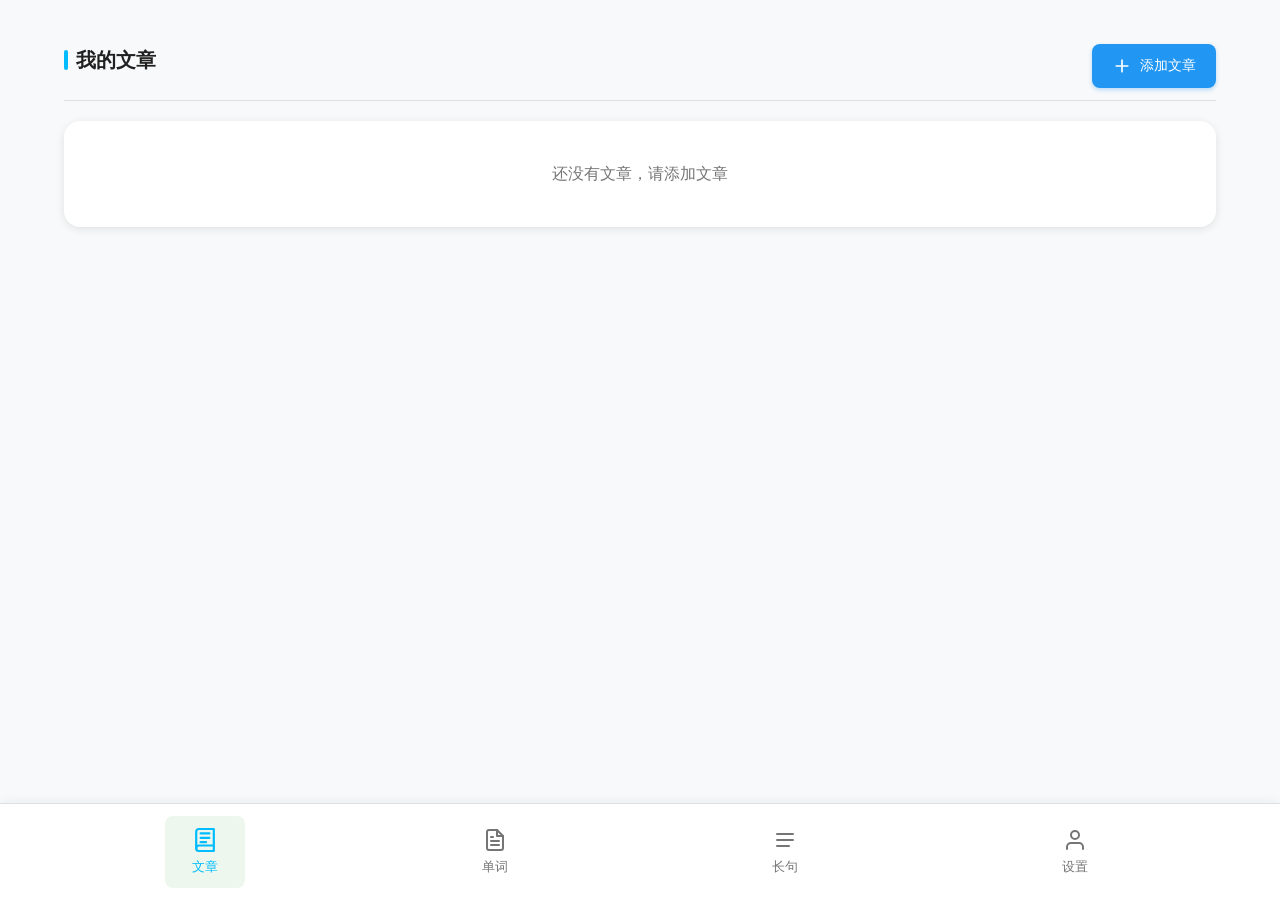
==== commit 7f1d2dc2: "开始更改主题颜色" ====
--- a/app/src/main/assets/index.html
+++ b/app/src/main/assets/index.html
@@ -228,6 +228,35 @@
                 <div class="review-sentence-text review-sentence-translation" id="review-sentence-translation"></div>
             </div>
 
+            <!-- 复习完成面板 -->
+            <div class="review-complete hidden" id="review-complete">
+                <div class="complete-icon">🎉</div>
+                <h3 class="complete-title">复习完成！</h3>
+                <p class="complete-subtitle hidden" id="complete-subtitle"></p>
+                <div class="complete-stats">
+                    <div class="stat-item stat-good">
+                        <span class="stat-num" id="stat-good">0</span>
+                        <span class="stat-label">已掌握</span>
+                    </div>
+                    <div class="stat-item stat-hard">
+                        <span class="stat-num" id="stat-hard">0</span>
+                        <span class="stat-label">模糊</span>
+                    </div>
+                    <div class="stat-item stat-again">
+                        <span class="stat-num" id="stat-again">0</span>
+                        <span class="stat-label">忘记</span>
+                    </div>
+                </div>
+                <div class="complete-actions">
+                    <button class="btn-primary" id="retry-forgotten-btn">
+                        🔄 再复习一遍忘记的
+                    </button>
+                    <button class="btn-secondary" id="back-from-complete-btn">
+                        🏠 返回单词本
+                    </button>
+                </div>
+            </div>
+
         </section>
 
         <!-- 长句复习页面 -->
@@ -271,10 +300,40 @@
             <div class="review-sentence-section hidden" id="sentence-review-analysis">
                 <div class="review-sentence-label">📐 句子结构解析</div>
                 <div class="review-sentence-text" id="sentence-review-colored"></div>
+                <div id="sentence-review-legend" class="sentence-legend"></div>
                 <div class="review-sentence-label">📋 逐层拆解</div>
                 <div class="review-sentence-text" id="sentence-review-breakdown"></div>
                 <div class="review-sentence-label">🌳 结构树状图</div>
                 <div class="review-sentence-text review-sentence-translation" id="sentence-review-tree"></div>
+            </div>
+
+            <!-- 长句复习完成面板 -->
+            <div class="review-complete hidden" id="sentence-review-complete">
+                <div class="complete-icon">🎉</div>
+                <h3 class="complete-title">长句复习完成！</h3>
+                <p class="complete-subtitle hidden" id="sentence-complete-subtitle"></p>
+                <div class="complete-stats">
+                    <div class="stat-item stat-good">
+                        <span class="stat-num" id="sentence-stat-good">0</span>
+                        <span class="stat-label">已掌握</span>
+                    </div>
+                    <div class="stat-item stat-hard">
+                        <span class="stat-num" id="sentence-stat-hard">0</span>
+                        <span class="stat-label">模糊</span>
+                    </div>
+                    <div class="stat-item stat-again">
+                        <span class="stat-num" id="sentence-stat-again">0</span>
+                        <span class="stat-label">忘记</span>
+                    </div>
+                </div>
+                <div class="complete-actions">
+                    <button class="btn-primary" id="sentence-retry-forgotten-btn">
+                        🔄 再复习一遍忘记的
+                    </button>
+                    <button class="btn-secondary" id="sentence-back-from-complete-btn">
+                        🏠 返回长句本
+                    </button>
+                </div>
             </div>
 
         </section>
@@ -360,6 +419,7 @@
                 <div class="sentence-detail-original" id="sentence-detail-original"></div>
                 <div class="sentence-detail-label">📐 句子结构解析</div>
                 <div class="review-sentence-text" id="sentence-detail-colored"></div>
+                <div id="sentence-detail-legend" class="sentence-legend"></div>
                 <div class="sentence-detail-label">📋 逐层拆解</div>
                 <div class="review-sentence-text" id="sentence-detail-breakdown"></div>
                 <div class="sentence-detail-label">🌳 结构树状图</div>
--- a/app/src/main/assets/styles.css
+++ b/app/src/main/assets/styles.css
@@ -6,9 +6,9 @@
 }
 
 :root {
-    --primary-color: #4CAF50;
-    --primary-light: #81C784;
-    --primary-dark: #388E3C;
+    --primary-color: oklch(74.6% 0.16 232.661);
+    --primary-light: oklch(90% 0.08 232);
+    --primary-dark: oklch(55% 0.18 252);
     --secondary-color: #757575;
     --accent-color: #2196F3;
     --accent-light: #64B5F6;
@@ -905,6 +905,8 @@
     line-height: 2.2;
     margin-bottom: 20px;
     font-size: 15px;
+    white-space: pre-wrap;       /* 保留段落换行和缩进 */
+    word-wrap: break-word;
 }
 
 .word {
@@ -915,9 +917,9 @@
     font-size: 15px;
     background-color: transparent;
     border: none;
-    padding: 0;
-    margin: 0;
-    border-radius: 0;
+    padding: 1px 2px;
+    margin: 0 1px;
+    border-radius: 3px;
 }
 
 .word:hover {
@@ -925,12 +927,19 @@
 }
 
 .word.selected {
-    color: var(--primary-color);
+    color: oklch(38% 0.16 252);
     font-weight: 700;
+    background-color: oklch(92% 0.06 232);         /* 蓝色背景，已选中 */
+    padding: 1px 2px;
+    border-radius: 3px;
+    box-shadow: none;
+}
+
+/* 第一下点击 — 绿色文字标记（待确认） */
+.word.marked {
+    color: oklch(60% 0.18 240);
+    font-weight: 600;
     background: none;
-    padding: 0;
-    border-radius: 0;
-    box-shadow: none;
 }
 
 /* 非单词 token */
@@ -948,7 +957,7 @@
 .sentence-color-0 { border-bottom: 3px solid #f59e0b; }  /* orange */
 .sentence-color-1 { border-bottom: 3px solid #a855f7; }  /* purple */
 .sentence-color-2 { border-bottom: 3px solid #3b82f6; }  /* blue */
-.sentence-color-3 { border-bottom: 3px solid #22c55e; }  /* green */
+.sentence-color-3 { border-bottom: 3px solid oklch(74.6% 0.16 232.661); }  /* blue */
 .sentence-color-4 { border-bottom: 3px solid #ef4444; }  /* red */
 
 /* 提示和计数 */
@@ -1720,17 +1729,17 @@
     background-color: #ffcc80;
 }
 
-/* 正常 — 绿色 */
+/* 正常 — 蓝色 */
 .rating-good {
-    background-color: #e8f5e9;
-    color: #2e7d32;
-    border: 1px solid #a5d6a7;
+    background-color: oklch(96% 0.015 232);
+    color: oklch(38% 0.16 252);
+    border: 1px solid oklch(74.6% 0.16 232.661);
 }
 .rating-good:hover {
-    background-color: #c8e6c9;
+    background-color: oklch(90% 0.06 232);
 }
 .rating-good:active {
-    background-color: #a5d6a7;
+    background-color: oklch(80% 0.12 232);
 }
 
 /* 复习页面 — 原句与翻译区域 */
@@ -1769,7 +1778,7 @@
 
 .review-sentence-translation {
     color: var(--text-secondary, #666);
-    border-left-color: #a5d6a7;
+    border-left-color: oklch(74.6% 0.16 232.661);
 }
 
 /* 句子中目标单词/释义的高亮 */
@@ -1840,9 +1849,6 @@
     font-weight: 500;
     color: var(--text-secondary);
 }
-        padding: 6px 12px;
-    }
-}
 
 /* 动画 */
 @keyframes fadeIn {
@@ -1876,7 +1882,7 @@
 }
 
 .highlighted-word {
-    background-color: #4CAF50;
+    background-color: oklch(74.6% 0.16 232.661);
     color: white;
     padding: 2px 6px;
     border-radius: 4px;
@@ -2172,7 +2178,16 @@
     line-height: 1.8 !important;
 }
 
-/* 句子结构颜色体系 */
+/* ========== 句子结构颜色体系 ========== */
+/*
+  9 种语法类型按功能分 5 组:
+  主干: main
+  名词性: that-object / embedded-object (同色系, 深浅表嵌套)
+  形容词性: which-relative
+  副词性: concessive / conditional / inf-purpose
+  特殊/兜底: cleft / other-clause
+*/
+
 .sentence-segment {
     padding: 1px 3px;
     border-radius: 3px;
@@ -2180,14 +2195,78 @@
     font-weight: 500;
     word-break: normal;
     overflow-wrap: break-word;
-}
-
+    cursor: pointer;
+}
+
+/* ---- 主干结构 (Blue) ---- */
 .sentence-segment.type-main { background: #eff6ff; color: #1e40af; border-bottom: 2px solid #3b82f6; }
-.sentence-segment.type-that-object { background: #f0fdf4; color: #166534; border-bottom: 2px solid #22c55e; }
-.sentence-segment.type-which-relative { background: #fffbeb; color: #92400e; border-bottom: 2px solid #f59e0b; }
-.sentence-segment.type-concessive { background: #faf5ff; color: #6b21a8; border-bottom: 2px solid #a855f7; }
-.sentence-segment.type-embedded-object { background: #fef2f2; color: #991b1b; border-bottom: 2px solid #ef4444; }
-.sentence-segment.type-inf-purpose { background: #f0f9ff; color: #0e7490; border-bottom: 2px solid #06b6d4; }
+
+/* ---- 名词性从句: 蓝色系, 嵌套加深 ---- */
+.sentence-segment.type-that-object     { background: oklch(96% 0.015 232); color: oklch(38% 0.16 252); border-bottom: 2px solid oklch(74.6% 0.16 232.661); }
+.sentence-segment.type-embedded-object { background: oklch(94% 0.025 228); color: oklch(32% 0.17 248); border-bottom: 2px solid oklch(74.6% 0.16 232.661); }
+
+/* ---- 形容词性从句 (Orange) ---- */
+.sentence-segment.type-which-relative { background: #fef7ed; color: #9a3412; border-bottom: 2px solid #f97316; }
+
+/* ---- 副词性从句: 同属冷色, 各不同相 ---- */
+.sentence-segment.type-concessive  { background: #f5f3ff; color: #5b21b6; border-bottom: 2px solid #8b5cf6; }  /* Violet */
+.sentence-segment.type-conditional { background: #fff1f2; color: #9f1239; border-bottom: 2px solid #f43f5e; }  /* Rose   */
+.sentence-segment.type-inf-purpose { background: #f0f9ff; color: #075985; border-bottom: 2px solid #38bdf8; }  /* Sky    */
+
+/* ---- 特殊结构 (Pink) ---- */
+.sentence-segment.type-cleft { background: #fdf2f8; color: #9d174d; border-bottom: 2px solid #ec4899; }
+
+/* ---- 兜底 (Warm Gray) ---- */
+.sentence-segment.type-other-clause { background: #fafaf9; color: #44403c; border-bottom: 2px solid #a8a29e; }
+
+/* ---- 颜色图例 ---- */
+.sentence-legend {
+    display: flex;
+    flex-wrap: wrap;
+    gap: 6px 12px;
+    margin-top: 10px;
+    padding: 8px 0;
+}
+.sentence-legend-item {
+    display: inline-flex;
+    align-items: center;
+    gap: 4px;
+    font-size: 12px;
+    color: #666;
+}
+.sentence-legend-swatch {
+    display: inline-block;
+    width: 14px;
+    height: 14px;
+    border-radius: 3px;
+    flex-shrink: 0;
+}
+.sentence-legend-swatch.sw-main             { background: #eff6ff; border-bottom: 2px solid #3b82f6; }
+.sentence-legend-swatch.sw-that-object      { background: oklch(96% 0.015 232); border-bottom: 2px solid oklch(74.6% 0.16 232.661); }
+.sentence-legend-swatch.sw-embedded-object  { background: oklch(94% 0.025 228); border-bottom: 2px solid oklch(74.6% 0.16 232.661); }
+.sentence-legend-swatch.sw-which-relative   { background: #fef7ed; border-bottom: 2px solid #f97316; }
+.sentence-legend-swatch.sw-concessive       { background: #f5f3ff; border-bottom: 2px solid #8b5cf6; }
+.sentence-legend-swatch.sw-conditional      { background: #fff1f2; border-bottom: 2px solid #f43f5e; }
+.sentence-legend-swatch.sw-inf-purpose      { background: #f0f9ff; border-bottom: 2px solid #38bdf8; }
+.sentence-legend-swatch.sw-cleft            { background: #fdf2f8; border-bottom: 2px solid #ec4899; }
+.sentence-legend-swatch.sw-other-clause     { background: #fafaf9; border-bottom: 2px solid #a8a29e; }
+
+/* 移动端: 点击句子片段弹出类型/角色提示 */
+.sentence-segment-popup {
+    position: fixed;
+    z-index: 10000;
+    background: rgba(0,0,0,0.82);
+    color: #fff;
+    padding: 6px 12px;
+    border-radius: 6px;
+    font-size: 13px;
+    pointer-events: none;
+    animation: segmentPopupIn 0.15s ease-out;
+}
+@keyframes segmentPopupIn {
+    from { opacity: 0; transform: translateY(4px); }
+    to   { opacity: 1; transform: translateY(0); }
+}
 
 /* 退出提示 toast */
 .exit-toast {
@@ -2209,4 +2288,113 @@
     from { opacity: 0; transform: translateX(-50%) translateY(20px); }
     to   { opacity: 1; transform: translateX(-50%) translateY(0); }
 }
-.sentence-segment.type-other-clause { background: #f5f5f5; color: #444; border-bottom: 2px solid #999; }
+
+/* ========== 复习完成面板 ========== */
+
+.review-complete {
+    text-align: center;
+    padding: 40px 24px;
+    max-width: 420px;
+    margin: 0 auto;
+    animation: fadeInUp 0.4s ease-out;
+}
+
+.review-complete.hidden {
+    display: none !important;
+}
+
+@keyframes fadeInUp {
+    from { opacity: 0; transform: translateY(24px); }
+    to   { opacity: 1; transform: translateY(0); }
+}
+
+.complete-icon {
+    font-size: 56px;
+    margin-bottom: 12px;
+    animation: bounceIn 0.5s ease-out;
+}
+
+@keyframes bounceIn {
+    0%   { transform: scale(0); }
+    50%  { transform: scale(1.2); }
+    100% { transform: scale(1); }
+}
+
+.complete-title {
+    font-size: 22px;
+    font-weight: 700;
+    color: var(--text-primary);
+    margin: 0 0 8px 0;
+}
+
+.complete-subtitle {
+    font-size: 14px;
+    color: var(--text-secondary);
+    margin: 0 0 20px 0;
+    line-height: 1.5;
+}
+
+.complete-subtitle.hidden {
+    display: none !important;
+}
+
+.complete-stats {
+    display: flex;
+    justify-content: center;
+    gap: 20px;
+    margin-bottom: 32px;
+}
+
+.stat-item {
+    display: flex;
+    flex-direction: column;
+    align-items: center;
+    gap: 6px;
+    padding: 16px 24px;
+    border-radius: 16px;
+    min-width: 90px;
+}
+
+.stat-good {
+    background: oklch(96% 0.015 232);
+}
+
+.stat-hard {
+    background: #fff3e0;
+}
+
+.stat-again {
+    background: #ffebee;
+}
+
+.stat-num {
+    font-size: 32px;
+    font-weight: 700;
+    line-height: 1;
+}
+
+.stat-good .stat-num { color: oklch(38% 0.16 252); }
+.stat-hard .stat-num { color: #e65100; }
+.stat-again .stat-num { color: #c62828; }
+
+.stat-label {
+    font-size: 13px;
+    font-weight: 500;
+    color: var(--text-secondary);
+}
+
+.complete-actions {
+    display: flex;
+    flex-direction: column;
+    gap: 12px;
+    align-items: center;
+}
+
+.complete-actions .btn-primary,
+.complete-actions .btn-secondary {
+    width: 100%;
+    max-width: 300px;
+    justify-content: center;
+    padding: 14px 24px;
+    font-size: 15px;
+}
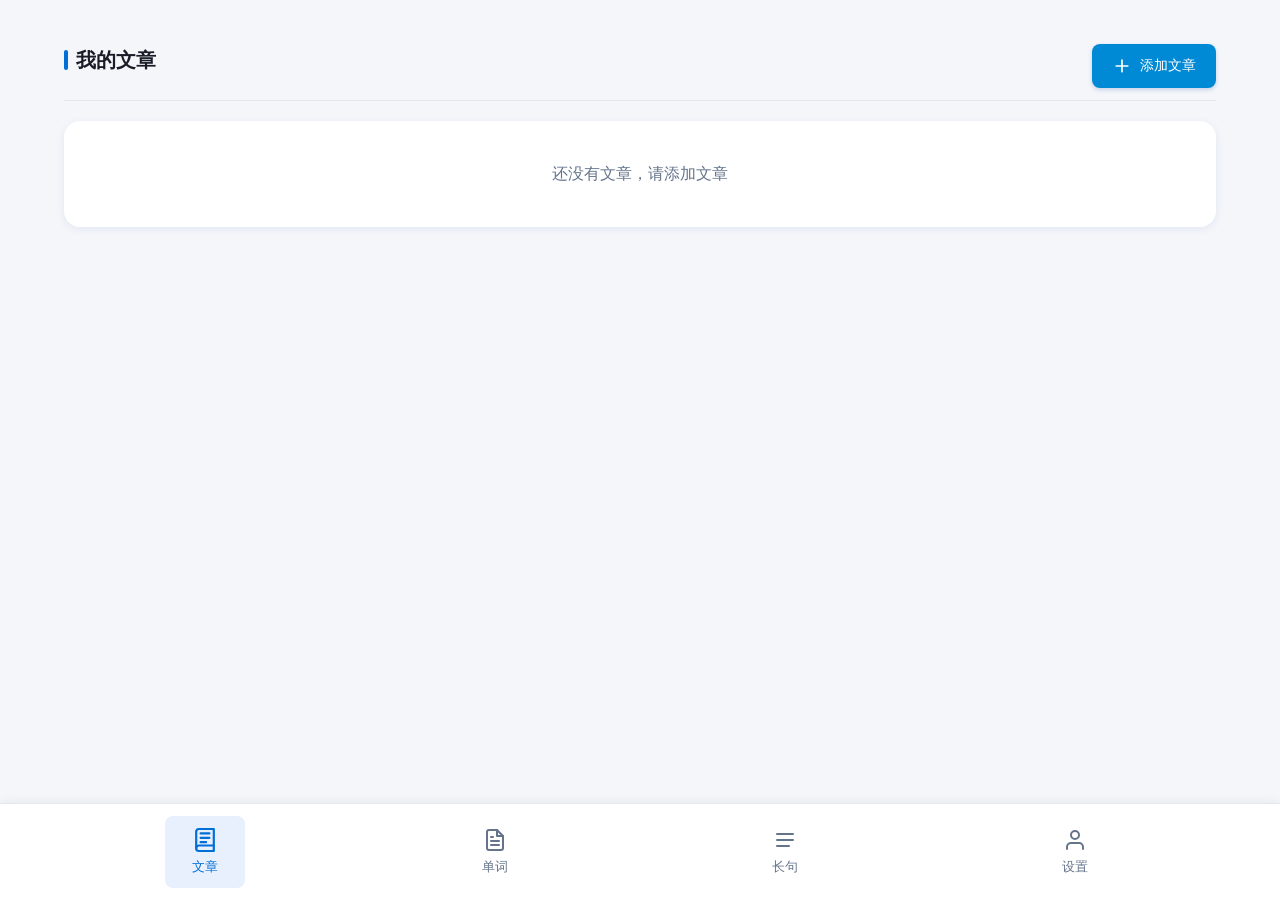
==== commit d1a8a047: "ui设计完成" ====
--- a/app/src/main/assets/index.html
+++ b/app/src/main/assets/index.html
@@ -57,7 +57,7 @@
                         <li>将密钥填入上方输入框并保存</li>
                     </ol>
                     <p style="margin-top: 12px; color: #888; font-size: 13px;">
-                        💡 DeepSeek API价格低廉，新用户通常有免费额度。AI会智能返回单词的词性和中文释义。
+                        <i class="icon" data-icon="lightbulb" data-size="16"></i> DeepSeek API价格低廉，新用户通常有免费额度。AI会智能返回单词的词性和中文释义。
                     </p>
                 </div>
             </div>
@@ -150,8 +150,8 @@
             </div>
 
             <div class="section-body word-selection-body">
-                <p class="hint">💡 点按选中单词 ｜ 长按单词并拖动选择长句</p>
-                <p class="count">已选中 <span id="selected-count">0</span> 个单词</p>
+                <p class="hint"><i class="icon" data-icon="lightbulb" data-size="16"></i> 点按选中单词 ｜ 长按单词并拖动选择长句</p>
+                <p class="count"><i class="icon" data-icon="note-pencil" data-size="16"></i> 已选中 <span id="selected-count">0</span> 个单词</p>
 
                 <div id="word-display" class="word-display">
                     <!-- 分割后的单词将显示在这里 -->
@@ -222,15 +222,15 @@
 
             <!-- 原句与翻译（翻转卡片后显示） -->
             <div class="review-sentence-section hidden" id="review-sentence-section">
-                <div class="review-sentence-label">📝 原句</div>
+                <div class="review-sentence-label"><i class="icon" data-icon="note-pencil" data-size="16"></i> 原句</div>
                 <div class="review-sentence-text" id="review-sentence-original"></div>
-                <div class="review-sentence-label">🔤 翻译</div>
+                <div class="review-sentence-label"><i class="icon" data-icon="translate" data-size="16"></i> 翻译</div>
                 <div class="review-sentence-text review-sentence-translation" id="review-sentence-translation"></div>
             </div>
 
             <!-- 复习完成面板 -->
             <div class="review-complete hidden" id="review-complete">
-                <div class="complete-icon">🎉</div>
+                <div class="complete-icon"><i class="icon" data-icon="trophy-fill" data-size="48"></i></div>
                 <h3 class="complete-title">复习完成！</h3>
                 <p class="complete-subtitle hidden" id="complete-subtitle"></p>
                 <div class="complete-stats">
@@ -249,10 +249,10 @@
                 </div>
                 <div class="complete-actions">
                     <button class="btn-primary" id="retry-forgotten-btn">
-                        🔄 再复习一遍忘记的
+                        <i class="icon" data-icon="arrows-clockwise-bold" data-size="18"></i> 再复习一遍忘记的
                     </button>
                     <button class="btn-secondary" id="back-from-complete-btn">
-                        🏠 返回单词本
+                        <i class="icon" data-icon="house" data-size="18"></i> 返回单词本
                     </button>
                 </div>
             </div>
@@ -298,18 +298,18 @@
 
             <!-- 句子结构分析（翻转卡片后显示） -->
             <div class="review-sentence-section hidden" id="sentence-review-analysis">
-                <div class="review-sentence-label">📐 句子结构解析</div>
+                <div class="review-sentence-label"><i class="icon" data-icon="graph" data-size="16"></i> 句子结构解析</div>
                 <div class="review-sentence-text" id="sentence-review-colored"></div>
                 <div id="sentence-review-legend" class="sentence-legend"></div>
-                <div class="review-sentence-label">📋 逐层拆解</div>
+                <div class="review-sentence-label"><i class="icon" data-icon="list-numbers" data-size="16"></i> 逐层拆解</div>
                 <div class="review-sentence-text" id="sentence-review-breakdown"></div>
-                <div class="review-sentence-label">🌳 结构树状图</div>
+                <div class="review-sentence-label"><i class="icon" data-icon="tree-structure" data-size="16"></i> 结构树状图</div>
                 <div class="review-sentence-text review-sentence-translation" id="sentence-review-tree"></div>
             </div>
 
             <!-- 长句复习完成面板 -->
             <div class="review-complete hidden" id="sentence-review-complete">
-                <div class="complete-icon">🎉</div>
+                <div class="complete-icon"><i class="icon" data-icon="trophy-fill" data-size="48"></i></div>
                 <h3 class="complete-title">长句复习完成！</h3>
                 <p class="complete-subtitle hidden" id="sentence-complete-subtitle"></p>
                 <div class="complete-stats">
@@ -328,10 +328,10 @@
                 </div>
                 <div class="complete-actions">
                     <button class="btn-primary" id="sentence-retry-forgotten-btn">
-                        🔄 再复习一遍忘记的
+                        <i class="icon" data-icon="arrows-clockwise-bold" data-size="18"></i> 再复习一遍忘记的
                     </button>
                     <button class="btn-secondary" id="sentence-back-from-complete-btn">
-                        🏠 返回长句本
+                        <i class="icon" data-icon="house" data-size="18"></i> 返回长句本
                     </button>
                 </div>
             </div>
@@ -417,14 +417,14 @@
 
             <div class="section-body sentence-detail-body">
                 <div class="sentence-detail-original" id="sentence-detail-original"></div>
-                <div class="sentence-detail-label">📐 句子结构解析</div>
+                <div class="sentence-detail-label"><i class="icon" data-icon="graph" data-size="16"></i> 句子结构解析</div>
                 <div class="review-sentence-text" id="sentence-detail-colored"></div>
                 <div id="sentence-detail-legend" class="sentence-legend"></div>
-                <div class="sentence-detail-label">📋 逐层拆解</div>
+                <div class="sentence-detail-label"><i class="icon" data-icon="list-numbers" data-size="16"></i> 逐层拆解</div>
                 <div class="review-sentence-text" id="sentence-detail-breakdown"></div>
-                <div class="sentence-detail-label">🌳 结构树状图</div>
+                <div class="sentence-detail-label"><i class="icon" data-icon="tree-structure" data-size="16"></i> 结构树状图</div>
                 <div class="review-sentence-text review-sentence-translation" id="sentence-detail-tree"></div>
-                <div class="sentence-detail-label">📝 中文翻译</div>
+                <div class="sentence-detail-label"><i class="icon" data-icon="note-pencil" data-size="16"></i> 中文翻译</div>
                 <div class="review-sentence-text" id="sentence-detail-translation"></div>
             </div>
         </section>
@@ -451,9 +451,9 @@
             </div>
 
             <div class="review-sentence-section hidden" id="word-detail-sentence-section">
-                <div class="review-sentence-label">📝 原句</div>
+                <div class="review-sentence-label"><i class="icon" data-icon="note-pencil" data-size="16"></i> 原句</div>
                 <div class="review-sentence-text" id="word-detail-sentence"></div>
-                <div class="review-sentence-label">🔤 翻译</div>
+                <div class="review-sentence-label"><i class="icon" data-icon="translate" data-size="16"></i> 翻译</div>
                 <div class="review-sentence-text review-sentence-translation" id="word-detail-sentence-translation"></div>
             </div>
         </section>
@@ -497,6 +497,7 @@
     </footer>
 
     <script src="dictionary.js"></script>
+    <script src="icons.js"></script>
     <script src="translator.js"></script>
     <script src="fsrs.js"></script>
     <script src="app.js"></script>
--- a/app/src/main/assets/styles.css
+++ b/app/src/main/assets/styles.css
@@ -6,21 +6,26 @@
 }
 
 :root {
-    --primary-color: oklch(74.6% 0.16 232.661);
-    --primary-light: oklch(90% 0.08 232);
-    --primary-dark: oklch(55% 0.18 252);
-    --secondary-color: #757575;
-    --accent-color: #2196F3;
-    --accent-light: #64B5F6;
-    --accent-dark: #1976D2;
-    --background-color: #f8f9fa;
+    /* ── 蓝色主题主色系 ── */
+    --primary-color: oklch(55% 0.18 255);
+    --primary-light: oklch(90% 0.04 255);
+    --primary-dark: oklch(38% 0.16 258);
+    /* ── 辅助色 ── */
+    --secondary-color: #64748B;
+    --accent-color: oklch(60% 0.16 240);
+    --accent-light: oklch(88% 0.05 240);
+    --accent-dark: oklch(42% 0.16 245);
+    /* ── 中性色（冷调灰蓝底） ── */
+    --background-color: #f4f6fa;
     --card-background: #ffffff;
-    --text-primary: #212121;
-    --text-secondary: #757575;
-    --text-light: #9E9E9E;
-    --border-color: #e0e0e0;
-    --shadow: 0 2px 8px rgba(0, 0, 0, 0.1);
-    --shadow-hover: 0 4px 16px rgba(0, 0, 0, 0.15);
+    --text-primary: #1a1d28;
+    --text-secondary: #64748B;
+    --text-light: #94A3B8;
+    --border-color: #e2e8f0;
+    /* ── 蓝色调阴影 ── */
+    --shadow: 0 2px 8px rgba(30, 58, 138, 0.08);
+    --shadow-hover: 0 4px 16px rgba(30, 58, 138, 0.12);
+    /* ── 圆角 & 过渡 ── */
     --border-radius: 16px;
     --border-radius-sm: 8px;
     --transition: all 0.3s ease;
@@ -36,6 +41,15 @@
     flex-direction: column;
     -webkit-font-smoothing: antialiased;
     -moz-osx-font-smoothing: grayscale;
+}
+
+/* 图标占位符 — Icon.mount() 替换前不可见 */
+i.icon[data-icon] {
+    display: inline-block;
+    width: 1em;
+    height: 1em;
+    vertical-align: middle;
+    opacity: 0;
 }
 
 
@@ -251,18 +265,18 @@
     display: inline-flex;
     align-items: center;
     gap: 8px;
-    box-shadow: 0 2px 4px rgba(76, 175, 80, 0.3);
+    box-shadow: 0 2px 4px rgba(30, 64, 175, 0.25);
 }
 
 .btn-primary:hover {
     background-color: var(--primary-dark);
-    box-shadow: 0 4px 8px rgba(76, 175, 80, 0.4);
+    box-shadow: 0 4px 12px rgba(30, 64, 175, 0.35);
     transform: translateY(-1px);
 }
 
 .btn-primary:active {
     transform: translateY(0);
-    box-shadow: 0 2px 4px rgba(76, 175, 80, 0.3);
+    box-shadow: 0 2px 4px rgba(30, 64, 175, 0.25);
 }
 
 .btn-primary:disabled {
@@ -285,18 +299,18 @@
     display: inline-flex;
     align-items: center;
     gap: 8px;
-    box-shadow: 0 2px 4px rgba(33, 150, 243, 0.3);
+    box-shadow: 0 2px 4px rgba(30, 64, 175, 0.2);
 }
 
 .btn-secondary:hover {
     background-color: var(--accent-dark);
-    box-shadow: 0 4px 8px rgba(33, 150, 243, 0.4);
+    box-shadow: 0 4px 12px rgba(30, 64, 175, 0.3);
     transform: translateY(-1px);
 }
 
 .btn-secondary:active {
     transform: translateY(0);
-    box-shadow: 0 2px 4px rgba(33, 150, 243, 0.3);
+    box-shadow: 0 2px 4px rgba(30, 64, 175, 0.2);
 }
 
 /* 文章卡片列表 */
@@ -488,10 +502,7 @@
     gap: 4px;
 }
 
-.article-words::before {
-    content: '📚';
-    font-size: 12px;
-}
+/* article-words icon now inline via Icon.svg() in app.js */
 
 .article-sentences {
     font-size: 13px;
@@ -502,10 +513,7 @@
     gap: 4px;
 }
 
-.article-sentences::before {
-    content: '📐';
-    font-size: 12px;
-}
+/* article-sentences icon now inline via Icon.svg() in app.js */
 
 .article-date {
     font-size: 12px;
@@ -515,10 +523,7 @@
     gap: 4px;
 }
 
-.article-date::before {
-    content: '📅';
-    font-size: 12px;
-}
+/* article-date icon now inline via Icon.svg() in app.js */
 
 .article-excerpt {
     font-size: 15px;
@@ -574,7 +579,7 @@
 }
 
 .wordbook-list-item:hover {
-    background-color: rgba(102, 126, 234, 0.05);
+    background-color: rgba(37, 99, 235, 0.05);
 }
 
 /* 长按动画效果 */
@@ -645,7 +650,7 @@
     left: 0;
     width: 100%;
     height: 100%;
-    background-color: rgba(102, 126, 234, 0.05);
+    background-color: rgba(37, 99, 235, 0.05);
     z-index: 0;
 }
 
@@ -712,7 +717,7 @@
     color: var(--text-secondary);
     line-height: 1.6;
     padding-right: 8px;
-    background: rgba(102, 126, 234, 0.05);
+    background: rgba(37, 99, 235, 0.05);
     padding: 12px;
     border-radius: var(--border-radius-sm);
     border-left: 3px solid var(--accent-light);
@@ -745,7 +750,7 @@
     border-color: var(--accent-color);
     color: var(--accent-color);
     transform: translateY(-2px);
-    box-shadow: 0 4px 12px rgba(102, 126, 234, 0.15);
+    box-shadow: 0 4px 12px rgba(37, 99, 235, 0.15);
 }
 
 .word-card-btn:active {
@@ -864,7 +869,7 @@
 textarea:focus {
     outline: none;
     border-color: var(--primary-color);
-    box-shadow: 0 0 0 3px rgba(76, 175, 80, 0.1);
+    box-shadow: 0 0 0 3px rgba(37, 99, 235, 0.1);
     transform: translateY(-1px);
 }
 
@@ -882,7 +887,7 @@
 input[type="text"]:focus, input[type="password"]:focus {
     outline: none;
     border-color: var(--primary-color);
-    box-shadow: 0 0 0 3px rgba(76, 175, 80, 0.1);
+    box-shadow: 0 0 0 3px rgba(37, 99, 235, 0.1);
     transform: translateY(-1px);
 }
 
@@ -927,9 +932,9 @@
 }
 
 .word.selected {
-    color: oklch(38% 0.16 252);
+    color: oklch(38% 0.16 258);
     font-weight: 700;
-    background-color: oklch(92% 0.06 232);         /* 蓝色背景，已选中 */
+    background-color: oklch(92% 0.04 255);         /* 蓝色背景，已选中 */
     padding: 1px 2px;
     border-radius: 3px;
     box-shadow: none;
@@ -957,7 +962,7 @@
 .sentence-color-0 { border-bottom: 3px solid #f59e0b; }  /* orange */
 .sentence-color-1 { border-bottom: 3px solid #a855f7; }  /* purple */
 .sentence-color-2 { border-bottom: 3px solid #3b82f6; }  /* blue */
-.sentence-color-3 { border-bottom: 3px solid oklch(74.6% 0.16 232.661); }  /* blue */
+.sentence-color-3 { border-bottom: 3px solid oklch(55% 0.18 255); }  /* blue */
 .sentence-color-4 { border-bottom: 3px solid #ef4444; }  /* red */
 
 /* 提示和计数 */
@@ -974,10 +979,7 @@
     font-size: 15px;
 }
 
-.count::before {
-    content: '📝 ';
-    font-size: 16px;
-}
+/* .count icon now inline via Icon.svg() in app.js */
 
 /* API配置表单 */
 .api-config-form {
@@ -1017,7 +1019,7 @@
 .form-input:focus {
     outline: none;
     border-color: var(--primary-color);
-    box-shadow: 0 0 0 3px rgba(76, 175, 80, 0.1);
+    box-shadow: 0 0 0 3px rgba(37, 99, 235, 0.1);
     transform: translateY(-1px);
 }
 
@@ -1057,7 +1059,7 @@
 .api-status.success {
     color: var(--primary-color);
     border-left-color: var(--primary-color);
-    background-color: rgba(76, 175, 80, 0.1);
+    background-color: rgba(37, 99, 235, 0.1);
 }
 
 .api-status.error {
@@ -1214,7 +1216,7 @@
 
 .btn-option:hover {
     border-color: var(--primary-color);
-    background-color: rgba(76, 175, 80, 0.05);
+    background-color: rgba(37, 99, 235, 0.05);
     transform: translateY(-2px);
 }
 
@@ -1384,7 +1386,7 @@
 .nav-item.active {
     color: var(--primary-color);
     font-weight: 600;
-    background-color: rgba(76, 175, 80, 0.1);
+    background-color: rgba(37, 99, 235, 0.1);
 }
 
 .nav-item span {
@@ -1651,7 +1653,7 @@
 }
 
 .vocabulary-nav-btn svg {
-    stroke: #3498db;
+    stroke: var(--primary-color);
 }
 
 /* 复习进度文字 */
@@ -1703,43 +1705,44 @@
     opacity: 0.7;
 }
 
-/* 忘记 — 红色 */
+/* ── 评分按钮 — 统一 oklch 色系结构 ── */
+/* 忘记 — 紫色 */
 .rating-again {
-    background-color: #ffebee;
-    color: #c62828;
-    border: 1px solid #ef9a9a;
+    background-color: oklch(96% 0.012 300);
+    color: oklch(40% 0.18 290);
+    border: 1px solid oklch(82% 0.10 295);
 }
 .rating-again:hover {
-    background-color: #ffcdd2;
+    background-color: oklch(93% 0.03 300);
 }
 .rating-again:active {
-    background-color: #ef9a9a;
-}
-
-/* 困难 — 橙色 */
+    background-color: oklch(88% 0.08 295);
+}
+
+/* 困难 — 蓝色 */
 .rating-hard {
-    background-color: #fff3e0;
-    color: #e65100;
-    border: 1px solid #ffcc80;
+    background-color: oklch(96% 0.012 255);
+    color: oklch(38% 0.16 258);
+    border: 1px solid oklch(80% 0.12 255);
 }
 .rating-hard:hover {
-    background-color: #ffe0b2;
+    background-color: oklch(90% 0.04 255);
 }
 .rating-hard:active {
-    background-color: #ffcc80;
-}
-
-/* 正常 — 蓝色 */
+    background-color: oklch(80% 0.12 255);
+}
+
+/* 正常 — 绿色 */
 .rating-good {
-    background-color: oklch(96% 0.015 232);
-    color: oklch(38% 0.16 252);
-    border: 1px solid oklch(74.6% 0.16 232.661);
+    background-color: oklch(96% 0.015 145);
+    color: oklch(42% 0.17 148);
+    border: 1px solid oklch(80% 0.12 150);
 }
 .rating-good:hover {
-    background-color: oklch(90% 0.06 232);
+    background-color: oklch(93% 0.04 145);
 }
 .rating-good:active {
-    background-color: oklch(80% 0.12 232);
+    background-color: oklch(88% 0.10 148);
 }
 
 /* 复习页面 — 原句与翻译区域 */
@@ -1778,7 +1781,7 @@
 
 .review-sentence-translation {
     color: var(--text-secondary, #666);
-    border-left-color: oklch(74.6% 0.16 232.661);
+    border-left-color: oklch(55% 0.18 255);
 }
 
 /* 句子中目标单词/释义的高亮 */
@@ -1817,7 +1820,7 @@
 }
 
 .article-original .highlighted-word {
-    background-color: rgba(102, 126, 234, 0.2);
+    background-color: rgba(37, 99, 235, 0.2);
     padding: 2px 4px;
     border-radius: 4px;
     font-weight: 500;
@@ -1882,7 +1885,7 @@
 }
 
 .highlighted-word {
-    background-color: oklch(74.6% 0.16 232.661);
+    background-color: oklch(55% 0.18 255);
     color: white;
     padding: 2px 6px;
     border-radius: 4px;
@@ -1903,7 +1906,7 @@
     min-height: 220px;
     cursor: pointer;
     position: relative;
-    background: linear-gradient(135deg, #667eea 0%, #764ba2 100%);
+    background: linear-gradient(135deg, #3b82f6 0%, #1e40af 100%);
     border-radius: 20px;
     box-shadow: 0 12px 32px rgba(0, 0, 0, 0.15);
     padding: 28px;
@@ -1928,12 +1931,12 @@
 
 .word-card.show-meaning {
     background: linear-gradient(135deg, #ffffff 0%, #f8f9fa 100%);
-    border: 2px solid #667eea;
-    box-shadow: 0 8px 24px rgba(102, 126, 234, 0.2);
+    border: 2px solid #3b82f6;
+    box-shadow: 0 8px 24px rgba(37, 99, 235, 0.2);
 }
 
 .word-card.show-meaning::before {
-    background: linear-gradient(45deg, rgba(102, 126, 234, 0.08) 0%, rgba(118, 75, 162, 0.08) 100%);
+    background: linear-gradient(45deg, rgba(37, 99, 235, 0.08) 0%, rgba(118, 75, 162, 0.08) 100%);
 }
 
 .word-card-content {
@@ -1986,12 +1989,12 @@
 
 .word-card.show-meaning .word-card-meaning {
     color: var(--text-primary);
-    background: rgba(102, 126, 234, 0.08);
-    border-left: 4px solid #667eea;
+    background: rgba(37, 99, 235, 0.08);
+    border-left: 4px solid #3b82f6;
     opacity: 1;
     transform: translateY(0);
     pointer-events: auto;
-    box-shadow: 0 4px 12px rgba(102, 126, 234, 0.1);
+    box-shadow: 0 4px 12px rgba(37, 99, 235, 0.1);
 }
 
 .word-navigation {
@@ -2009,7 +2012,7 @@
     padding: 12px 20px;
     border: none;
     border-radius: 8px;
-    background: linear-gradient(135deg, #667eea 0%, #764ba2 100%);
+    background: linear-gradient(135deg, #3b82f6 0%, #1e40af 100%);
     color: white;
     font-size: 16px;
     font-weight: 500;
@@ -2019,7 +2022,7 @@
 
 .nav-btn:hover {
     transform: translateY(-2px);
-    box-shadow: 0 4px 12px rgba(102, 126, 234, 0.3);
+    box-shadow: 0 4px 12px rgba(37, 99, 235, 0.3);
 }
 
 .nav-btn:active {
@@ -2079,13 +2082,13 @@
     right: 20px;
     z-index: 999;
     padding: 12px 20px;
-    background: linear-gradient(135deg, #667eea, #764ba2);
+    background: linear-gradient(135deg, #3b82f6, #1e40af);
     color: white;
     border: none;
     border-radius: 24px;
     font-size: 14px;
     font-weight: 600;
-    box-shadow: 0 4px 16px rgba(102, 126, 234, 0.4);
+    box-shadow: 0 4px 16px rgba(37, 99, 235, 0.4);
     cursor: pointer;
     transition: transform 0.2s ease;
 }
@@ -2149,7 +2152,7 @@
     padding: 16px;
     border-radius: 12px;
     margin-bottom: 16px;
-    border-left: 3px solid #667eea;
+    border-left: 3px solid #3b82f6;
 }
 
 .sentence-detail-label {
@@ -2202,8 +2205,8 @@
 .sentence-segment.type-main { background: #eff6ff; color: #1e40af; border-bottom: 2px solid #3b82f6; }
 
 /* ---- 名词性从句: 蓝色系, 嵌套加深 ---- */
-.sentence-segment.type-that-object     { background: oklch(96% 0.015 232); color: oklch(38% 0.16 252); border-bottom: 2px solid oklch(74.6% 0.16 232.661); }
-.sentence-segment.type-embedded-object { background: oklch(94% 0.025 228); color: oklch(32% 0.17 248); border-bottom: 2px solid oklch(74.6% 0.16 232.661); }
+.sentence-segment.type-that-object     { background: oklch(96% 0.012 255); color: oklch(38% 0.16 258); border-bottom: 2px solid oklch(55% 0.18 255); }
+.sentence-segment.type-embedded-object { background: oklch(94% 0.025 250); color: oklch(32% 0.17 258); border-bottom: 2px solid oklch(55% 0.18 255); }
 
 /* ---- 形容词性从句 (Orange) ---- */
 .sentence-segment.type-which-relative { background: #fef7ed; color: #9a3412; border-bottom: 2px solid #f97316; }
@@ -2242,8 +2245,8 @@
     flex-shrink: 0;
 }
 .sentence-legend-swatch.sw-main             { background: #eff6ff; border-bottom: 2px solid #3b82f6; }
-.sentence-legend-swatch.sw-that-object      { background: oklch(96% 0.015 232); border-bottom: 2px solid oklch(74.6% 0.16 232.661); }
-.sentence-legend-swatch.sw-embedded-object  { background: oklch(94% 0.025 228); border-bottom: 2px solid oklch(74.6% 0.16 232.661); }
+.sentence-legend-swatch.sw-that-object      { background: oklch(96% 0.012 255); border-bottom: 2px solid oklch(55% 0.18 255); }
+.sentence-legend-swatch.sw-embedded-object  { background: oklch(94% 0.025 250); border-bottom: 2px solid oklch(55% 0.18 255); }
 .sentence-legend-swatch.sw-which-relative   { background: #fef7ed; border-bottom: 2px solid #f97316; }
 .sentence-legend-swatch.sw-concessive       { background: #f5f3ff; border-bottom: 2px solid #8b5cf6; }
 .sentence-legend-swatch.sw-conditional      { background: #fff1f2; border-bottom: 2px solid #f43f5e; }
@@ -2356,7 +2359,7 @@
 }
 
 .stat-good {
-    background: oklch(96% 0.015 232);
+    background: oklch(96% 0.012 255);
 }
 
 .stat-hard {
@@ -2373,7 +2376,7 @@
     line-height: 1;
 }
 
-.stat-good .stat-num { color: oklch(38% 0.16 252); }
+.stat-good .stat-num { color: oklch(38% 0.16 258); }
 .stat-hard .stat-num { color: #e65100; }
 .stat-again .stat-num { color: #c62828; }
 
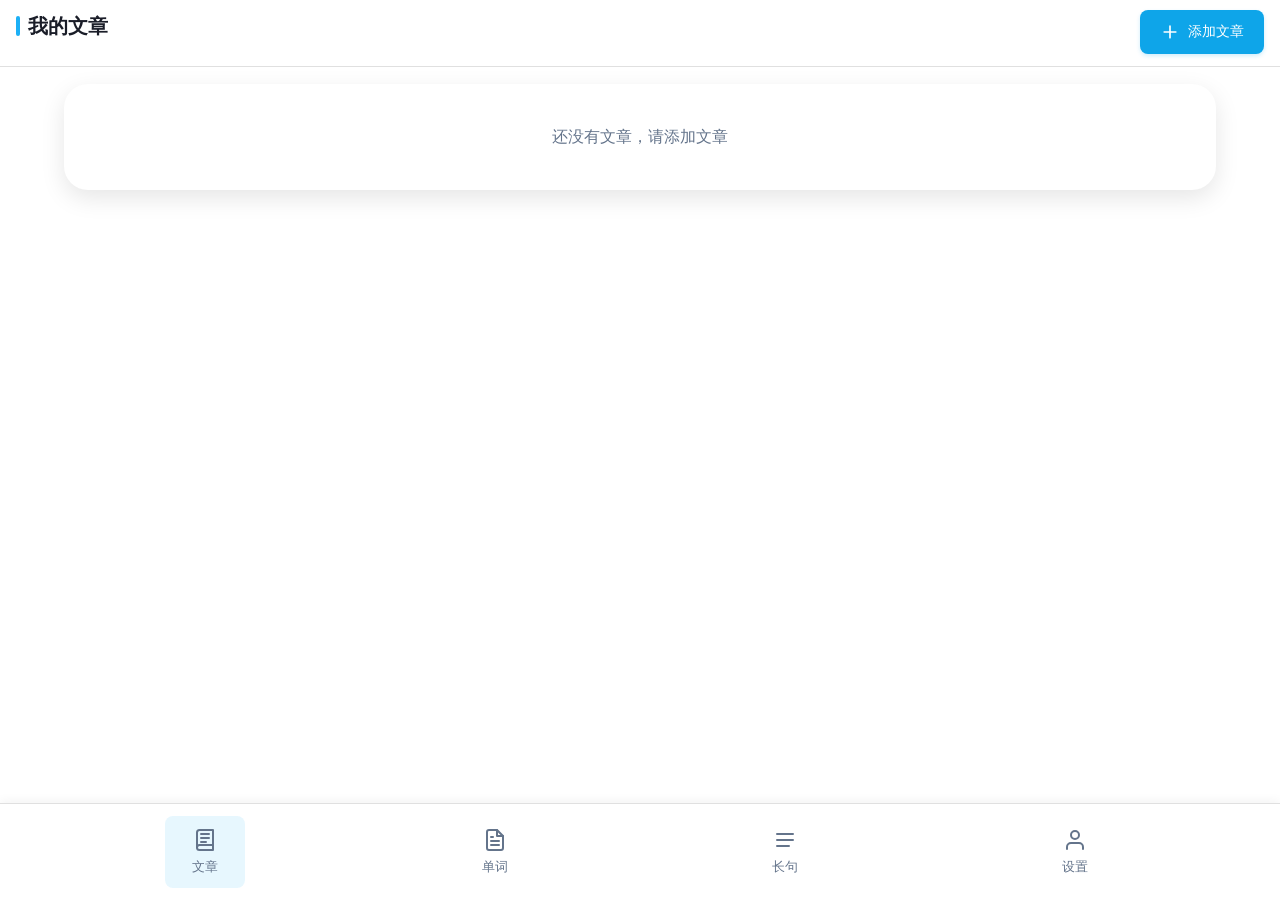
==== commit d913f899: "ui和agent" ====
--- a/app/src/main/assets/index.html
+++ b/app/src/main/assets/index.html
@@ -2,7 +2,7 @@
 <html lang="zh-CN">
 <head>
     <meta charset="UTF-8">
-    <meta name="viewport" content="width=device-width, initial-scale=1.0, maximum-scale=1.0, user-scalable=no">
+    <meta name="viewport" content="width=device-width, initial-scale=1.0, maximum-scale=1.0, user-scalable=no, viewport-fit=cover">
     <title>单词本</title>
     <link rel="stylesheet" href="styles.css">
 </head>
@@ -455,6 +455,13 @@
                 <div class="review-sentence-text" id="word-detail-sentence"></div>
                 <div class="review-sentence-label"><i class="icon" data-icon="translate" data-size="16"></i> 翻译</div>
                 <div class="review-sentence-text review-sentence-translation" id="word-detail-sentence-translation"></div>
+            </div>
+
+            <!-- 问它入口 -->
+            <div class="ask-it-wrap">
+                <button id="ask-it-btn" type="button" class="btn-secondary ask-it-btn">
+                    <i class="icon" data-icon="note-pencil" data-size="16"></i> 问它：这个词为什么这么用？
+                </button>
             </div>
         </section>
     </main>
@@ -496,9 +503,49 @@
         </nav>
     </footer>
 
+    <!-- 问它提问面板（底部弹层） -->
+    <div class="ask-sheet-overlay" id="ask-sheet-overlay"></div>
+    <div class="ask-sheet" id="ask-sheet">
+        <div class="ask-sheet-header">
+            <h3 id="ask-sheet-title">问它</h3>
+            <button id="ask-sheet-close" type="button" class="close-btn" title="关闭" aria-label="关闭">
+                <svg width="20" height="20" viewBox="0 0 24 24" fill="none" xmlns="http://www.w3.org/2000/svg">
+                    <path d="M18 6L6 18M6 6l12 12" stroke="currentColor" stroke-width="2" stroke-linecap="round" stroke-linejoin="round"/>
+                </svg>
+            </button>
+        </div>
+        <div class="ask-sheet-chips" id="ask-sheet-chips"></div>
+        <div class="ask-sheet-messages" id="ask-sheet-messages"></div>
+        <div class="ask-sheet-input">
+            <input id="ask-sheet-input" type="text" placeholder="问这个词…" autocomplete="off">
+            <button id="ask-sheet-send" type="button" class="btn-primary">发送</button>
+        </div>
+    </div>
+
+    <!-- 长句问它提问面板（底部弹层） -->
+    <div class="ask-sheet-overlay" id="sentence-ask-overlay"></div>
+    <div class="ask-sheet" id="sentence-ask-sheet">
+        <div class="ask-sheet-header">
+            <h3 id="sentence-ask-title">长句</h3>
+            <button id="sentence-ask-close" type="button" class="close-btn" title="关闭" aria-label="关闭">
+                <svg width="20" height="20" viewBox="0 0 24 24" fill="none" xmlns="http://www.w3.org/2000/svg">
+                    <path d="M18 6L6 18M6 6l12 12" stroke="currentColor" stroke-width="2" stroke-linecap="round" stroke-linejoin="round"/>
+                </svg>
+            </button>
+        </div>
+        <div class="ask-sheet-chips" id="sentence-ask-chips"></div>
+        <div class="ask-sheet-messages" id="sentence-ask-messages"></div>
+        <div class="ask-sheet-input">
+            <input id="sentence-ask-input" type="text" placeholder="问这句话…" autocomplete="off">
+            <button id="sentence-ask-send" type="button" class="btn-primary">发送</button>
+        </div>
+    </div>
+
     <script src="dictionary.js"></script>
     <script src="icons.js"></script>
     <script src="translator.js"></script>
+    <script src="grammar.js"></script>
+    <script src="askAgent.js"></script>
     <script src="fsrs.js"></script>
     <script src="app.js"></script>
 </body>
--- a/app/src/main/assets/styles.css
+++ b/app/src/main/assets/styles.css
@@ -6,27 +6,30 @@
 }
 
 :root {
-    /* ── 蓝色主题主色系 ── */
-    --primary-color: oklch(55% 0.18 255);
-    --primary-light: oklch(90% 0.04 255);
-    --primary-dark: oklch(38% 0.16 258);
+    /* ── 蓝色主题主色系（多邻国 Macaw 蓝 #1CB0F6） ── */
+    --primary-color: #1CB0F6;
+    --primary-light: #E0F7FE;
+    --primary-dark: #0284C7;
     /* ── 辅助色 ── */
     --secondary-color: #64748B;
-    --accent-color: oklch(60% 0.16 240);
-    --accent-light: oklch(88% 0.05 240);
-    --accent-dark: oklch(42% 0.16 245);
+    --accent-color: #0EA5E9;
+    --accent-light: #D6F2FD;
+    --accent-dark: #0284C7;
     /* ── 中性色（冷调灰蓝底） ── */
-    --background-color: #f4f6fa;
+    --background-color: #ffffff;
     --card-background: #ffffff;
     --text-primary: #1a1d28;
     --text-secondary: #64748B;
     --text-light: #94A3B8;
-    --border-color: #e2e8f0;
-    /* ── 蓝色调阴影 ── */
-    --shadow: 0 2px 8px rgba(30, 58, 138, 0.08);
-    --shadow-hover: 0 4px 16px rgba(30, 58, 138, 0.12);
+    --border-color: #e0e0e0;
+    /* ── 系统安全区（状态栏/刘海/底部手势条） ── */
+    --sb-top: env(safe-area-inset-top, 0px);
+    --sb-bottom: env(safe-area-inset-bottom, 0px);
+    /* ── 卡片阴影（对齐单词详情卡片的样式） ── */
+    --shadow: 0 8px 24px rgba(0, 0, 0, 0.1);
+    --shadow-hover: 0 12px 32px rgba(0, 0, 0, 0.16);
     /* ── 圆角 & 过渡 ── */
-    --border-radius: 16px;
+    --border-radius: 24px;
     --border-radius-sm: 8px;
     --transition: all 0.3s ease;
 }
@@ -39,6 +42,9 @@
     min-height: 100vh;
     display: flex;
     flex-direction: column;
+    /* edge-to-edge 下内容会顶到屏幕最上/最下，给状态栏和手势条让位 */
+    padding-top: var(--sb-top);
+    padding-bottom: var(--sb-bottom);
     -webkit-font-smoothing: antialiased;
     -moz-osx-font-smoothing: grayscale;
 }
@@ -57,7 +63,7 @@
 /* 主内容区域 */
 .main-content {
     flex: 1;
-    padding: 24px;
+    padding: 0 24px;
     max-width: 1200px;
     margin: 0 auto;
     width: 100%;
@@ -152,6 +158,50 @@
     min-height: 60px;
 }
 
+/* 所有页面头部固定不动（position: fixed，全宽，分割线靠上） */
+#articles-section .section-header,
+#wordbook-section .section-header,
+#sentence-section .section-header,
+#article-detail-section .section-header,
+#word-detail-section .section-header,
+#sentence-detail-section .section-header,
+#settings-section .section-header,
+#review-section .section-header,
+#sentence-review-section .section-header {
+    position: fixed;
+    top: 0;
+    left: 0;
+    right: 0;
+    z-index: 40;
+    background-color: var(--background-color);
+    margin: 0;
+    /* 头部背景延伸到状态栏下方（覆盖该区域），内容用安全区下移 */
+    padding: calc(10px + var(--sb-top)) 16px 12px;
+    border-bottom: 1px solid var(--border-color);
+    min-height: 0;
+}
+
+/* 固定头部的页面：内容区上下留出固定头/尾的空间 */
+#articles-section,
+#wordbook-section,
+#sentence-section,
+#article-detail-section,
+#word-detail-section,
+#sentence-detail-section,
+#settings-section,
+#review-section,
+#sentence-review-section {
+    padding-top: 84px;
+    padding-bottom: 104px;
+    margin-bottom: 0;
+}
+
+/* 复习页底部没有导航栏，去掉多余的底部留白 */
+#review-section,
+#sentence-review-section {
+    padding-bottom: 48px;
+}
+
 .back-btn {
     background: none;
     border: none;
@@ -199,7 +249,7 @@
 #article-input-section {
     display: flex;
     flex-direction: column;
-    height: calc(100vh - 80px); /* 减去底部导航栏高度 */
+    height: calc(100vh - 80px - var(--sb-top)); /* 减去底部导航栏高度 */
     margin-bottom: 0;
 }
 
@@ -237,7 +287,7 @@
 #word-selection-section {
     display: flex;
     flex-direction: column;
-    height: calc(100vh - 80px);
+    height: calc(100vh - 80px - var(--sb-top));
     margin-bottom: 0;
 }
 
@@ -265,18 +315,18 @@
     display: inline-flex;
     align-items: center;
     gap: 8px;
-    box-shadow: 0 2px 4px rgba(30, 64, 175, 0.25);
+    box-shadow: 0 2px 4px rgba(14, 165, 233, 0.25);
 }
 
 .btn-primary:hover {
     background-color: var(--primary-dark);
-    box-shadow: 0 4px 12px rgba(30, 64, 175, 0.35);
+    box-shadow: 0 4px 12px rgba(14, 165, 233, 0.35);
     transform: translateY(-1px);
 }
 
 .btn-primary:active {
     transform: translateY(0);
-    box-shadow: 0 2px 4px rgba(30, 64, 175, 0.25);
+    box-shadow: 0 2px 4px rgba(14, 165, 233, 0.25);
 }
 
 .btn-primary:disabled {
@@ -299,18 +349,18 @@
     display: inline-flex;
     align-items: center;
     gap: 8px;
-    box-shadow: 0 2px 4px rgba(30, 64, 175, 0.2);
+    box-shadow: 0 2px 4px rgba(14, 165, 233, 0.2);
 }
 
 .btn-secondary:hover {
     background-color: var(--accent-dark);
-    box-shadow: 0 4px 12px rgba(30, 64, 175, 0.3);
+    box-shadow: 0 4px 12px rgba(14, 165, 233, 0.3);
     transform: translateY(-1px);
 }
 
 .btn-secondary:active {
     transform: translateY(0);
-    box-shadow: 0 2px 4px rgba(30, 64, 175, 0.2);
+    box-shadow: 0 2px 4px rgba(14, 165, 233, 0.2);
 }
 
 /* 文章卡片列表 */
@@ -322,12 +372,12 @@
 
 .article-card {
     background-color: var(--card-background);
+    border: 1px solid var(--border-color);
     border-radius: var(--border-radius);
     padding: 24px;
     box-shadow: var(--shadow);
     transition: var(--transition);
     cursor: pointer;
-    border-left: 4px solid var(--primary-color);
     position: relative;
     overflow: hidden;
     -webkit-tap-highlight-color: transparent;
@@ -337,7 +387,6 @@
 .article-card.long-press {
     animation: longPressAnimation 0.8s ease-in-out;
     background-color: #ffebee;
-    border-left-color: #c62828;
 }
 
 @keyframes longPressAnimation {
@@ -579,7 +628,7 @@
 }
 
 .wordbook-list-item:hover {
-    background-color: rgba(37, 99, 235, 0.05);
+    background-color: rgba(28, 176, 246, 0.05);
 }
 
 /* 长按动画效果 */
@@ -633,6 +682,7 @@
 
 .word-card {
     background-color: var(--card-background);
+    border: 1px solid var(--border-color);
     border-radius: var(--border-radius);
     padding: 28px;
     box-shadow: var(--shadow);
@@ -650,7 +700,7 @@
     left: 0;
     width: 100%;
     height: 100%;
-    background-color: rgba(37, 99, 235, 0.05);
+    background-color: rgba(28, 176, 246, 0.05);
     z-index: 0;
 }
 
@@ -717,7 +767,7 @@
     color: var(--text-secondary);
     line-height: 1.6;
     padding-right: 8px;
-    background: rgba(37, 99, 235, 0.05);
+    background: rgba(28, 176, 246, 0.05);
     padding: 12px;
     border-radius: var(--border-radius-sm);
     border-left: 3px solid var(--accent-light);
@@ -750,7 +800,7 @@
     border-color: var(--accent-color);
     color: var(--accent-color);
     transform: translateY(-2px);
-    box-shadow: 0 4px 12px rgba(37, 99, 235, 0.15);
+    box-shadow: 0 4px 12px rgba(28, 176, 246, 0.15);
 }
 
 .word-card-btn:active {
@@ -869,7 +919,7 @@
 textarea:focus {
     outline: none;
     border-color: var(--primary-color);
-    box-shadow: 0 0 0 3px rgba(37, 99, 235, 0.1);
+    box-shadow: 0 0 0 3px rgba(28, 176, 246, 0.1);
     transform: translateY(-1px);
 }
 
@@ -887,7 +937,7 @@
 input[type="text"]:focus, input[type="password"]:focus {
     outline: none;
     border-color: var(--primary-color);
-    box-shadow: 0 0 0 3px rgba(37, 99, 235, 0.1);
+    box-shadow: 0 0 0 3px rgba(28, 176, 246, 0.1);
     transform: translateY(-1px);
 }
 
@@ -932,9 +982,9 @@
 }
 
 .word.selected {
-    color: oklch(38% 0.16 258);
+    color: #0284C7;
     font-weight: 700;
-    background-color: oklch(92% 0.04 255);         /* 蓝色背景，已选中 */
+    background-color: #E0F7FE;         /* 蓝色背景，已选中 */
     padding: 1px 2px;
     border-radius: 3px;
     box-shadow: none;
@@ -942,7 +992,7 @@
 
 /* 第一下点击 — 绿色文字标记（待确认） */
 .word.marked {
-    color: oklch(60% 0.18 240);
+    color: #0EA5E9;
     font-weight: 600;
     background: none;
 }
@@ -956,14 +1006,14 @@
 
 /* 长句划线样式 */
 .word.drawing {
-    border-bottom: 3px dashed #f59e0b;
-}
-
-.sentence-color-0 { border-bottom: 3px solid #f59e0b; }  /* orange */
-.sentence-color-1 { border-bottom: 3px solid #a855f7; }  /* purple */
-.sentence-color-2 { border-bottom: 3px solid #3b82f6; }  /* blue */
-.sentence-color-3 { border-bottom: 3px solid oklch(55% 0.18 255); }  /* blue */
-.sentence-color-4 { border-bottom: 3px solid #ef4444; }  /* red */
+    border-bottom: 3px dashed oklch(82% 0.10 295);
+}
+
+.sentence-color-0,
+.sentence-color-1,
+.sentence-color-2,
+.sentence-color-3,
+.sentence-color-4 { border-bottom: 3px solid oklch(82% 0.10 295); }
 
 /* 提示和计数 */
 .hint {
@@ -1019,7 +1069,7 @@
 .form-input:focus {
     outline: none;
     border-color: var(--primary-color);
-    box-shadow: 0 0 0 3px rgba(37, 99, 235, 0.1);
+    box-shadow: 0 0 0 3px rgba(28, 176, 246, 0.1);
     transform: translateY(-1px);
 }
 
@@ -1059,7 +1109,7 @@
 .api-status.success {
     color: var(--primary-color);
     border-left-color: var(--primary-color);
-    background-color: rgba(37, 99, 235, 0.1);
+    background-color: rgba(28, 176, 246, 0.1);
 }
 
 .api-status.error {
@@ -1071,7 +1121,7 @@
 .api-status.info {
     color: var(--accent-color);
     border-left-color: var(--accent-color);
-    background-color: rgba(33, 150, 243, 0.1);
+    background-color: rgba(28, 176, 246, 0.1);
 }
 
 @keyframes statusSuccess {
@@ -1216,7 +1266,7 @@
 
 .btn-option:hover {
     border-color: var(--primary-color);
-    background-color: rgba(37, 99, 235, 0.05);
+    background-color: rgba(28, 176, 246, 0.05);
     transform: translateY(-2px);
 }
 
@@ -1315,6 +1365,7 @@
     align-items: center;
     padding: 16px 20px;
     background-color: var(--card-background);
+    border: 1px solid var(--border-color);
     border-radius: var(--border-radius);
     box-shadow: var(--shadow);
     transition: var(--transition);
@@ -1347,9 +1398,12 @@
 .footer {
     background-color: var(--card-background);
     border-top: 1px solid var(--border-color);
-    padding: 12px 0;
-    position: sticky;
+    /* 底部导航背景延伸到手势条下方，图标/文字用安全区上移 */
+    padding: 12px 0 calc(12px + var(--sb-bottom));
+    position: fixed;
     bottom: 0;
+    left: 0;
+    right: 0;
     z-index: 90;
     box-shadow: 0 -2px 10px rgba(0, 0, 0, 0.05);
 }
@@ -1374,7 +1428,7 @@
     padding: 12px 20px;
     border-radius: var(--border-radius-sm);
     transition: var(--transition);
-    color: var(--text-secondary);
+    color: #64748B;
     min-width: 80px;
 }
 
@@ -1384,9 +1438,7 @@
 }
 
 .nav-item.active {
-    color: var(--primary-color);
-    font-weight: 600;
-    background-color: rgba(37, 99, 235, 0.1);
+    background-color: rgba(28, 176, 246, 0.1);
 }
 
 .nav-item span {
@@ -1398,11 +1450,6 @@
     width: 24px;
     height: 24px;
     transition: var(--transition);
-}
-
-.nav-item.active svg {
-    stroke: var(--primary-color);
-    transform: scale(1.1);
 }
 
 /* 隐藏类 */
@@ -1423,7 +1470,7 @@
 /* 响应式设计 */
 @media (max-width: 768px) {
     .main-content {
-        padding: 16px;
+        padding: 0 16px;
     }
     
     .section {
@@ -1721,15 +1768,15 @@
 
 /* 困难 — 蓝色 */
 .rating-hard {
-    background-color: oklch(96% 0.012 255);
-    color: oklch(38% 0.16 258);
-    border: 1px solid oklch(80% 0.12 255);
+    background-color: #E0F7FE;
+    color: #0284C7;
+    border: 1px solid #7DD3FC;
 }
 .rating-hard:hover {
-    background-color: oklch(90% 0.04 255);
+    background-color: #E0F7FE;
 }
 .rating-hard:active {
-    background-color: oklch(80% 0.12 255);
+    background-color: #7DD3FC;
 }
 
 /* 正常 — 绿色 */
@@ -1781,15 +1828,15 @@
 
 .review-sentence-translation {
     color: var(--text-secondary, #666);
-    border-left-color: oklch(55% 0.18 255);
+    border-left-color: #1CB0F6;
 }
 
 /* 句子中目标单词/释义的高亮 */
 .sentence-highlight {
     font-weight: 700;
-    color: #e65100;
-    background: #fff3e0;
-    padding: 1px 4px;
+    background-color: rgba(28, 176, 246, 0.2);
+    color: var(--accent-color);
+    padding: 2px 6px;
     border-radius: 4px;
 }
 
@@ -1814,13 +1861,13 @@
     color: var(--text-secondary);
     background-color: var(--card-background);
     padding: 24px;
-    border-radius: 12px;
+    border-radius: var(--border-radius);
     box-shadow: var(--shadow);
     white-space: pre-wrap;
 }
 
 .article-original .highlighted-word {
-    background-color: rgba(37, 99, 235, 0.2);
+    background-color: rgba(28, 176, 246, 0.2);
     padding: 2px 4px;
     border-radius: 4px;
     font-weight: 500;
@@ -1828,7 +1875,7 @@
 }
 
 .article-original .highlighted-sentence {
-    border-bottom: 3px solid #f59e0b;
+    border-bottom: 3px solid oklch(82% 0.10 295);
     padding-bottom: 2px;
 }
 
@@ -1878,14 +1925,15 @@
 
 .article-original {
     background: white;
+    border: 1px solid var(--border-color);
     padding: 20px;
-    border-radius: 12px;
-    box-shadow: 0 2px 8px rgba(0, 0, 0, 0.1);
+    border-radius: var(--border-radius);
+    box-shadow: var(--shadow);
     line-height: 1.6;
 }
 
 .highlighted-word {
-    background-color: oklch(55% 0.18 255);
+    background-color: #1CB0F6;
     color: white;
     padding: 2px 6px;
     border-radius: 4px;
@@ -1906,7 +1954,7 @@
     min-height: 220px;
     cursor: pointer;
     position: relative;
-    background: linear-gradient(135deg, #3b82f6 0%, #1e40af 100%);
+    background: linear-gradient(135deg, #1CB0F6 0%, #0EA5E9 100%);
     border-radius: 20px;
     box-shadow: 0 12px 32px rgba(0, 0, 0, 0.15);
     padding: 28px;
@@ -1931,12 +1979,12 @@
 
 .word-card.show-meaning {
     background: linear-gradient(135deg, #ffffff 0%, #f8f9fa 100%);
-    border: 2px solid #3b82f6;
-    box-shadow: 0 8px 24px rgba(37, 99, 235, 0.2);
+    border: 2px solid #1CB0F6;
+    box-shadow: 0 8px 24px rgba(28, 176, 246, 0.2);
 }
 
 .word-card.show-meaning::before {
-    background: linear-gradient(45deg, rgba(37, 99, 235, 0.08) 0%, rgba(118, 75, 162, 0.08) 100%);
+    background: linear-gradient(45deg, rgba(28, 176, 246, 0.08) 0%, rgba(118, 75, 162, 0.08) 100%);
 }
 
 .word-card-content {
@@ -1989,12 +2037,12 @@
 
 .word-card.show-meaning .word-card-meaning {
     color: var(--text-primary);
-    background: rgba(37, 99, 235, 0.08);
-    border-left: 4px solid #3b82f6;
+    background: rgba(28, 176, 246, 0.08);
+    border-left: 4px solid #1CB0F6;
     opacity: 1;
     transform: translateY(0);
     pointer-events: auto;
-    box-shadow: 0 4px 12px rgba(37, 99, 235, 0.1);
+    box-shadow: 0 4px 12px rgba(28, 176, 246, 0.1);
 }
 
 .word-navigation {
@@ -2012,7 +2060,7 @@
     padding: 12px 20px;
     border: none;
     border-radius: 8px;
-    background: linear-gradient(135deg, #3b82f6 0%, #1e40af 100%);
+    background: linear-gradient(135deg, #1CB0F6 0%, #0EA5E9 100%);
     color: white;
     font-size: 16px;
     font-weight: 500;
@@ -2022,7 +2070,7 @@
 
 .nav-btn:hover {
     transform: translateY(-2px);
-    box-shadow: 0 4px 12px rgba(37, 99, 235, 0.3);
+    box-shadow: 0 4px 12px rgba(28, 176, 246, 0.3);
 }
 
 .nav-btn:active {
@@ -2082,13 +2130,13 @@
     right: 20px;
     z-index: 999;
     padding: 12px 20px;
-    background: linear-gradient(135deg, #3b82f6, #1e40af);
+    background: linear-gradient(135deg, #1CB0F6, #0EA5E9);
     color: white;
     border: none;
     border-radius: 24px;
     font-size: 14px;
     font-weight: 600;
-    box-shadow: 0 4px 16px rgba(37, 99, 235, 0.4);
+    box-shadow: 0 4px 16px rgba(28, 176, 246, 0.4);
     cursor: pointer;
     transition: transform 0.2s ease;
 }
@@ -2108,9 +2156,10 @@
     gap: 8px;
     padding: 16px;
     background: white;
-    border-radius: 12px;
+    border: 1px solid var(--border-color);
+    border-radius: var(--border-radius);
     margin-bottom: 10px;
-    box-shadow: 0 1px 4px rgba(0,0,0,0.06);
+    box-shadow: var(--shadow);
     cursor: pointer;
     transition: all 0.2s ease;
     user-select: none;
@@ -2149,10 +2198,10 @@
     line-height: 1.9;
     color: var(--text-primary);
     background: #fff;
+    border: 1px solid var(--border-color);
     padding: 16px;
-    border-radius: 12px;
+    border-radius: var(--border-radius);
     margin-bottom: 16px;
-    border-left: 3px solid #3b82f6;
 }
 
 .sentence-detail-label {
@@ -2201,26 +2250,34 @@
     cursor: pointer;
 }
 
-/* ---- 主干结构 (Blue) ---- */
-.sentence-segment.type-main { background: #eff6ff; color: #1e40af; border-bottom: 2px solid #3b82f6; }
-
-/* ---- 名词性从句: 蓝色系, 嵌套加深 ---- */
-.sentence-segment.type-that-object     { background: oklch(96% 0.012 255); color: oklch(38% 0.16 258); border-bottom: 2px solid oklch(55% 0.18 255); }
-.sentence-segment.type-embedded-object { background: oklch(94% 0.025 250); color: oklch(32% 0.17 258); border-bottom: 2px solid oklch(55% 0.18 255); }
-
-/* ---- 形容词性从句 (Orange) ---- */
-.sentence-segment.type-which-relative { background: #fef7ed; color: #9a3412; border-bottom: 2px solid #f97316; }
-
-/* ---- 副词性从句: 同属冷色, 各不同相 ---- */
-.sentence-segment.type-concessive  { background: #f5f3ff; color: #5b21b6; border-bottom: 2px solid #8b5cf6; }  /* Violet */
-.sentence-segment.type-conditional { background: #fff1f2; color: #9f1239; border-bottom: 2px solid #f43f5e; }  /* Rose   */
-.sentence-segment.type-inf-purpose { background: #f0f9ff; color: #075985; border-bottom: 2px solid #38bdf8; }  /* Sky    */
-
-/* ---- 特殊结构 (Pink) ---- */
-.sentence-segment.type-cleft { background: #fdf2f8; color: #9d174d; border-bottom: 2px solid #ec4899; }
-
-/* ---- 兜底 (Warm Gray) ---- */
-.sentence-segment.type-other-clause { background: #fafaf9; color: #44403c; border-bottom: 2px solid #a8a29e; }
+/* ── 句子结构颜色体系 — 全部 oklch，与蓝色主题统一 ── */
+/* 9 种语法类型均用 bg≈96% / text≈38% / border≈72% 的同一结构，仅色相不同 */
+
+/* 主干 (Blue — 主题蓝) */
+.sentence-segment.type-main { background: #E0F7FE; color: #0284C7; border-bottom: 2px solid #1CB0F6; }
+
+/* 名词性从句 (Teal — 青蓝) */
+.sentence-segment.type-that-object     { background: oklch(96% 0.015 200); color: oklch(38% 0.14 205); border-bottom: 2px solid oklch(72% 0.14 200); }
+.sentence-segment.type-embedded-object { background: oklch(94% 0.025 195); color: oklch(35% 0.15 198); border-bottom: 2px solid oklch(65% 0.16 195); }
+
+/* 形容词性 / 定语从句 (Orange — 暖橙) */
+.sentence-segment.type-which-relative { background: oklch(96% 0.018 65); color: oklch(40% 0.17 55); border-bottom: 2px solid oklch(75% 0.16 60); }
+
+/* 副词性从句: 冷色系, 各不同相 */
+.sentence-segment.type-concessive  { background: oklch(96% 0.015 300); color: oklch(35% 0.16 290); border-bottom: 2px solid oklch(70% 0.16 295); }  /* Violet  */
+.sentence-segment.type-conditional { background: oklch(96% 0.015 10);  color: oklch(38% 0.17 20);  border-bottom: 2px solid oklch(70% 0.17 15);  }  /* Rose    */
+.sentence-segment.type-inf-purpose { background: oklch(96% 0.015 230); color: oklch(40% 0.15 235); border-bottom: 2px solid oklch(73% 0.15 235); }  /* Sky     */
+
+/* 特殊结构 (Pink) */
+.sentence-segment.type-cleft { background: oklch(96% 0.015 350); color: oklch(38% 0.17 345); border-bottom: 2px solid oklch(70% 0.17 350); }
+
+/* 兜底 (Warm Gray) */
+.sentence-segment.type-other-clause { background: oklch(97% 0.005 90); color: oklch(45% 0.02 80); border-bottom: 2px solid oklch(75% 0.02 85); }
+
+/* 结构解析标注：去掉背景色，仅用下划线 + 文字色区分从句类型 */
+.sentence-segment[class*="type-"] {
+    background: transparent;
+}
 
 /* ---- 颜色图例 ---- */
 .sentence-legend {
@@ -2244,15 +2301,15 @@
     border-radius: 3px;
     flex-shrink: 0;
 }
-.sentence-legend-swatch.sw-main             { background: #eff6ff; border-bottom: 2px solid #3b82f6; }
-.sentence-legend-swatch.sw-that-object      { background: oklch(96% 0.012 255); border-bottom: 2px solid oklch(55% 0.18 255); }
-.sentence-legend-swatch.sw-embedded-object  { background: oklch(94% 0.025 250); border-bottom: 2px solid oklch(55% 0.18 255); }
-.sentence-legend-swatch.sw-which-relative   { background: #fef7ed; border-bottom: 2px solid #f97316; }
-.sentence-legend-swatch.sw-concessive       { background: #f5f3ff; border-bottom: 2px solid #8b5cf6; }
-.sentence-legend-swatch.sw-conditional      { background: #fff1f2; border-bottom: 2px solid #f43f5e; }
-.sentence-legend-swatch.sw-inf-purpose      { background: #f0f9ff; border-bottom: 2px solid #38bdf8; }
-.sentence-legend-swatch.sw-cleft            { background: #fdf2f8; border-bottom: 2px solid #ec4899; }
-.sentence-legend-swatch.sw-other-clause     { background: #fafaf9; border-bottom: 2px solid #a8a29e; }
+.sentence-legend-swatch.sw-main             { background: #E0F7FE; border-bottom: 2px solid #1CB0F6; }
+.sentence-legend-swatch.sw-that-object      { background: oklch(96% 0.015 200); border-bottom: 2px solid oklch(72% 0.14 200); }
+.sentence-legend-swatch.sw-embedded-object  { background: oklch(94% 0.025 195); border-bottom: 2px solid oklch(65% 0.16 195); }
+.sentence-legend-swatch.sw-which-relative   { background: oklch(96% 0.018 65);  border-bottom: 2px solid oklch(75% 0.16 60);  }
+.sentence-legend-swatch.sw-concessive       { background: oklch(96% 0.015 300); border-bottom: 2px solid oklch(70% 0.16 295); }
+.sentence-legend-swatch.sw-conditional      { background: oklch(96% 0.015 10);  border-bottom: 2px solid oklch(70% 0.17 15);  }
+.sentence-legend-swatch.sw-inf-purpose      { background: oklch(96% 0.015 230); border-bottom: 2px solid oklch(73% 0.15 235); }
+.sentence-legend-swatch.sw-cleft            { background: oklch(96% 0.015 350); border-bottom: 2px solid oklch(70% 0.17 350); }
+.sentence-legend-swatch.sw-other-clause     { background: oklch(97% 0.005 90);  border-bottom: 2px solid oklch(75% 0.02 85);  }
 
 /* 移动端: 点击句子片段弹出类型/角色提示 */
 .sentence-segment-popup {
@@ -2359,7 +2416,7 @@
 }
 
 .stat-good {
-    background: oklch(96% 0.012 255);
+    background: #E0F7FE;
 }
 
 .stat-hard {
@@ -2376,7 +2433,7 @@
     line-height: 1;
 }
 
-.stat-good .stat-num { color: oklch(38% 0.16 258); }
+.stat-good .stat-num { color: #0284C7; }
 .stat-hard .stat-num { color: #e65100; }
 .stat-again .stat-num { color: #c62828; }
 
@@ -2401,3 +2458,241 @@
     padding: 14px 24px;
     font-size: 15px;
 }
+
+/* ========== 问它功能 ========== */
+
+.ask-it-wrap {
+    padding: 12px 24px 20px;
+}
+
+.ask-it-btn {
+    width: 100%;
+    justify-content: center;
+}
+
+/* 详情页词汇卡片：可点击进入问它 + 动效 */
+#word-detail-card {
+    cursor: pointer;
+    transition: transform 0.25s cubic-bezier(0.22, 1, 0.36, 1), box-shadow 0.25s ease, opacity 0.3s ease;
+}
+
+#word-detail-card:hover {
+    transform: translateY(-4px);
+    box-shadow: 0 12px 32px rgba(0, 0, 0, 0.16);
+}
+
+#word-detail-card:active {
+    transform: translateY(-1px) scale(0.97);
+    box-shadow: 0 4px 16px rgba(0, 0, 0, 0.12);
+}
+
+/* 弹层打开时卡片轻微上浮缩小，营造纵深让位 */
+#word-detail-card.ask-float {
+    transform: translateY(-20px) scale(0.95);
+    opacity: 0.85;
+    box-shadow: 0 4px 16px rgba(0, 0, 0, 0.08);
+}
+
+/* 长句详情卡：可点击进入长句问它 + 动效 */
+.sentence-detail-original {
+    cursor: pointer;
+    transition: transform 0.25s cubic-bezier(0.22, 1, 0.36, 1), box-shadow 0.25s ease, opacity 0.3s ease;
+}
+
+.sentence-detail-original:hover {
+    transform: translateY(-3px);
+    box-shadow: 0 8px 24px rgba(0, 0, 0, 0.12);
+}
+
+.sentence-detail-original:active {
+    transform: scale(0.98);
+}
+
+.sentence-detail-original.ask-float {
+    transform: translateY(-16px) scale(0.97);
+    opacity: 0.88;
+}
+
+/* 底部弹层遮罩 */
+.ask-sheet-overlay {
+    position: fixed;
+    top: 0;
+    left: 0;
+    width: 100%;
+    height: 100%;
+    background-color: rgba(0, 0, 0, 0.5);
+    z-index: 210;
+    -webkit-backdrop-filter: blur(4px);
+    backdrop-filter: blur(4px);
+    opacity: 0;
+    pointer-events: none;
+    transition: opacity 0.35s ease;
+}
+
+.ask-sheet-overlay.show {
+    opacity: 1;
+    pointer-events: auto;
+}
+
+.ask-sheet {
+    position: fixed;
+    top: 0;
+    left: 0;
+    width: 100%;
+    height: 100vh;
+    height: 100dvh;
+    background-color: var(--background-color);
+    z-index: 211;
+    display: flex;
+    flex-direction: column;
+    transform: translateY(100%);
+    transition: transform 0.5s cubic-bezier(0.22, 1, 0.36, 1);
+    will-change: transform;
+}
+
+.ask-sheet.show {
+    transform: translateY(0);
+}
+
+.ask-sheet-header {
+    display: flex;
+    justify-content: space-between;
+    align-items: center;
+    padding: 40px 20px 16px; /* 顶部留白避开系统状态栏 */
+    background-color: var(--primary-color);
+    color: white;
+    flex-shrink: 0;
+}
+
+.ask-sheet-header h3 {
+    font-size: 17px;
+    font-weight: 600;
+    margin: 0;
+    color: white;
+    flex: 1;
+    min-width: 0;
+    overflow: hidden;
+    text-overflow: ellipsis;
+    white-space: nowrap;
+}
+
+.ask-sheet-chips {
+    display: flex;
+    flex-wrap: wrap;
+    gap: 8px;
+    padding: 12px 16px;
+    background-color: var(--card-background);
+    border-bottom: 1px solid var(--border-color);
+    flex-shrink: 0;
+}
+
+.ask-chip {
+    padding: 7px 14px;
+    border: 1px solid var(--border-color);
+    border-radius: 999px;
+    background-color: var(--background-color);
+    color: var(--text-primary);
+    font-size: 13px;
+    cursor: pointer;
+    transition: var(--transition);
+}
+
+.ask-chip:hover {
+    border-color: var(--primary-color);
+    color: var(--primary-color);
+}
+
+.ask-sheet-messages {
+    flex: 1;
+    overflow-y: auto;
+    padding: 16px;
+    display: flex;
+    flex-direction: column;
+    gap: 10px;
+}
+
+.ask-bubble {
+    max-width: 82%;
+    padding: 10px 14px;
+    border-radius: 14px;
+    font-size: 14px;
+    line-height: 1.6;
+    word-wrap: break-word;
+    overflow-wrap: anywhere;
+}
+
+.ask-bubble-user {
+    align-self: flex-end;
+    background-color: var(--primary-color);
+    color: white;
+    border-bottom-right-radius: 4px;
+}
+
+.ask-bubble-ai {
+    align-self: flex-start;
+    background-color: var(--card-background);
+    color: var(--text-primary);
+    border: 1px solid var(--border-color);
+    border-bottom-left-radius: 4px;
+}
+
+.ask-bubble-error {
+    align-self: flex-start;
+    background-color: #fef2f2;
+    color: #b91c1c;
+    border: 1px solid #fecaca;
+}
+
+.ask-bubble-loading {
+    color: var(--text-secondary);
+}
+
+/* 消息内的表格/列表 */
+.ask-bubble table {
+    border-collapse: collapse;
+    margin: 6px 0;
+    width: 100%;
+    font-size: 13px;
+}
+
+.ask-bubble td {
+    border: 1px solid var(--border-color);
+    padding: 4px 8px;
+}
+
+.ask-bubble .ask-li {
+    padding-left: 4px;
+}
+
+.ask-bubble strong {
+    color: var(--primary-color);
+}
+
+.ask-sheet-input {
+    display: flex;
+    gap: 10px;
+    padding: 12px 16px;
+    background-color: var(--card-background);
+    border-top: 1px solid var(--border-color);
+    flex-shrink: 0;
+}
+
+.ask-sheet-input input {
+    flex: 1;
+    padding: 10px 14px;
+    border: 1px solid var(--border-color);
+    border-radius: var(--border-radius-sm);
+    font-size: 14px;
+    outline: none;
+    background-color: var(--background-color);
+    color: var(--text-primary);
+}
+
+.ask-sheet-input input:focus {
+    border-color: var(--primary-color);
+}
+
+.ask-sheet-input .btn-primary {
+    flex-shrink: 0;
+    padding: 10px 20px;
+}
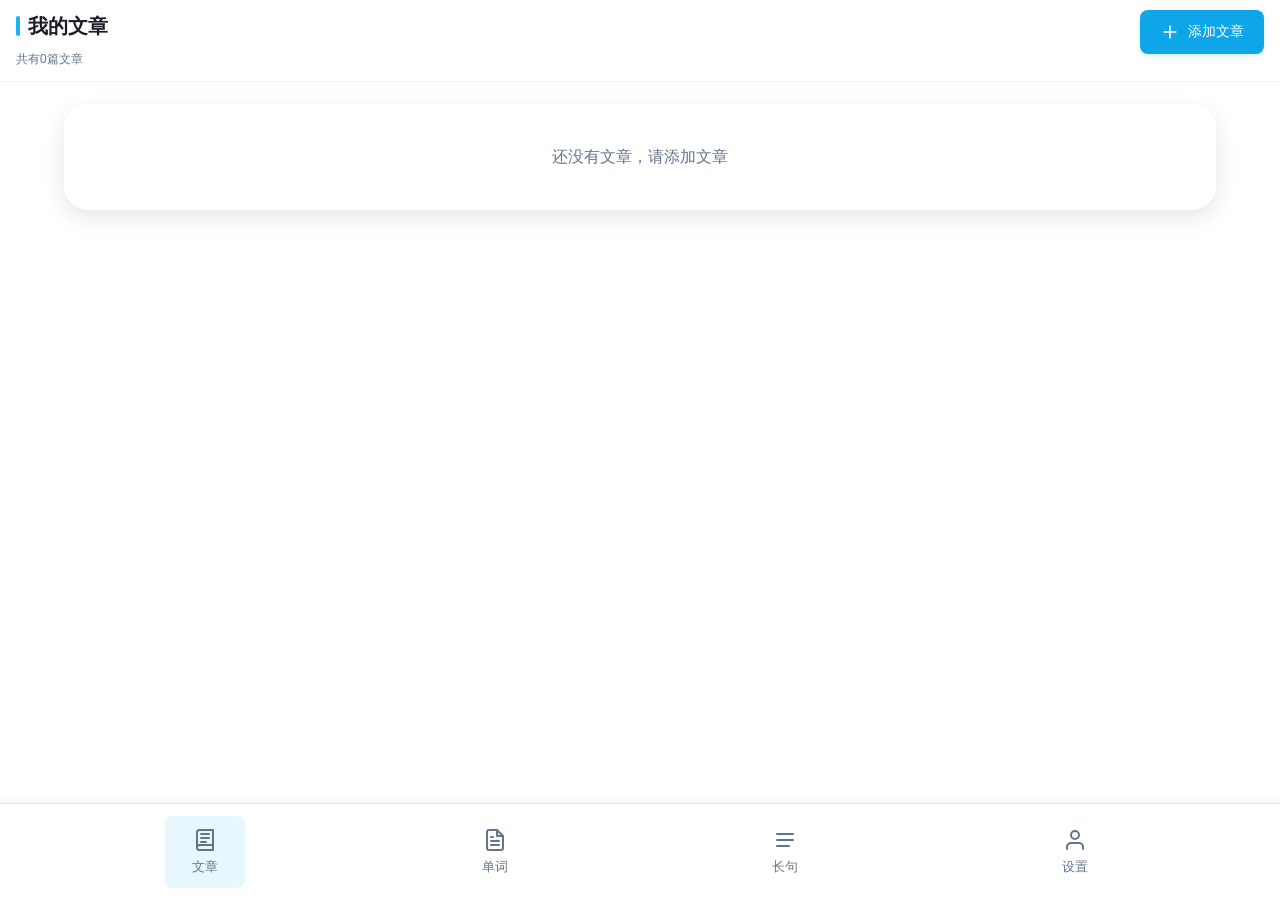
==== commit 6216207a: "ui" ====
--- a/app/src/main/assets/index.html
+++ b/app/src/main/assets/index.html
@@ -67,7 +67,10 @@
         <!-- 文章卡片区域 -->
         <section class="section" id="articles-section">
             <div class="section-header">
-                <h2>我的文章</h2>
+                <div class="section-header-content">
+                    <h2>我的文章</h2>
+                    <p id="articles-count" class="wordbook-count">共有0篇文章</p>
+                </div>
                 <button id="add-article-btn" class="btn-secondary">
                     <svg width="20" height="20" viewBox="0 0 24 24" fill="none" xmlns="http://www.w3.org/2000/svg">
                         <path d="M12 5V19M5 12H19" stroke="white" stroke-width="2" stroke-linecap="round" stroke-linejoin="round"/>
--- a/app/src/main/assets/styles.css
+++ b/app/src/main/assets/styles.css
@@ -28,6 +28,8 @@
     /* ── 卡片阴影（对齐单词详情卡片的样式） ── */
     --shadow: 0 8px 24px rgba(0, 0, 0, 0.1);
     --shadow-hover: 0 12px 32px rgba(0, 0, 0, 0.16);
+    /* 列表卡片柔和阴影（单词/长句列表使用） */
+    --shadow-soft: 0 1px 3px rgba(0, 0, 0, 0.04), 0 6px 20px rgba(0, 0, 0, 0.06);
     /* ── 圆角 & 过渡 ── */
     --border-radius: 24px;
     --border-radius-sm: 8px;
@@ -154,7 +156,7 @@
     align-items: flex-start;
     margin-bottom: 20px;
     padding: 20px 0 12px 0;
-    border-bottom: 1px solid var(--border-color);
+    border-bottom: 0.5px solid #f0f0f0;
     min-height: 60px;
 }
 
@@ -177,7 +179,7 @@
     margin: 0;
     /* 头部背景延伸到状态栏下方（覆盖该区域），内容用安全区下移 */
     padding: calc(10px + var(--sb-top)) 16px 12px;
-    border-bottom: 1px solid var(--border-color);
+    border-bottom: 0.5px solid #f0f0f0;
     min-height: 0;
 }
 
@@ -196,6 +198,13 @@
     margin-bottom: 0;
 }
 
+/* 列表页（文章/单词/长句）首个卡片与页头保持一定间隔 */
+#articles-section,
+#wordbook-section,
+#sentence-section {
+    padding-top: 104px;
+}
+
 /* 复习页底部没有导航栏，去掉多余的底部留白 */
 #review-section,
 #sentence-review-section {
@@ -221,6 +230,64 @@
 
 .back-btn svg {
     stroke: var(--text-primary);
+}
+
+/* 详情/复习页头部：标题居中、无蓝色竖线、返回按钮白色圆底带阴影、分割线更浅 */
+#word-detail-section .section-header,
+#sentence-detail-section .section-header,
+#review-section .section-header,
+#sentence-review-section .section-header,
+#article-detail-section .section-header {
+    display: grid;
+    grid-template-columns: 1fr auto 1fr;
+    align-items: center;
+    /* 页头略微上移 */
+    padding-top: calc(4px + var(--sb-top));
+}
+
+#word-detail-section .section-header .back-btn,
+#sentence-detail-section .section-header .back-btn,
+#review-section .section-header .back-btn,
+#sentence-review-section .section-header .back-btn,
+#article-detail-section .section-header .back-btn {
+    justify-self: start;
+    background: #ffffff;
+    box-shadow: var(--shadow-soft);
+}
+
+#word-detail-section .section-header h2,
+#sentence-detail-section .section-header h2,
+#review-section .section-header h2,
+#sentence-review-section .section-header h2,
+#article-detail-section .section-header h2 {
+    justify-self: center;
+    text-align: center;
+    min-width: 0;
+    overflow-wrap: break-word;
+}
+
+#word-detail-section .section-header h2::before,
+#sentence-detail-section .section-header h2::before,
+#review-section .section-header h2::before,
+#sentence-review-section .section-header h2::before,
+#article-detail-section .section-header h2::before {
+    display: none;
+}
+
+#word-detail-section .section-header > :last-child,
+#sentence-detail-section .section-header > :last-child,
+#review-section .section-header > :last-child,
+#sentence-review-section .section-header > :last-child,
+#article-detail-section .section-header > :last-child {
+    justify-self: end;
+}
+
+#word-detail-section .section-header .back-btn:hover,
+#sentence-detail-section .section-header .back-btn:hover,
+#review-section .section-header .back-btn:hover,
+#sentence-review-section .section-header .back-btn:hover,
+#article-detail-section .section-header .back-btn:hover {
+    background: #f5f5f5;
 }
 
 .section-header h2 {
@@ -611,24 +678,27 @@
 
 .wordbook-list {
     padding: 0;
-    max-height: calc(100vh - 200px);
-    overflow-y: auto;
 }
 
 .wordbook-list-item {
     display: flex;
-    justify-content: space-between;
-    align-items: center;
-    padding: 16px 20px;
-    border-bottom: 1px solid var(--border-color);
-    transition: all 0.3s ease;
+    flex-direction: column;
+    gap: 6px;
+    padding: 16px;
+    background: var(--card-background);
+    border: 1px solid var(--border-color);
+    border-radius: var(--border-radius);
+    margin-bottom: 10px;
+    box-shadow: var(--shadow-soft);
     cursor: pointer;
+    transition: all 0.2s ease;
     user-select: none;
     -webkit-tap-highlight-color: transparent;
 }
 
-.wordbook-list-item:hover {
-    background-color: rgba(28, 176, 246, 0.05);
+.wordbook-list-item:active {
+    transform: scale(0.98);
+    background: #f5f5f5;
 }
 
 /* 长按动画效果 */
@@ -658,26 +728,7 @@
 .wordbook-list-item .meaning {
     font-size: 14px;
     color: var(--text-secondary);
-    text-align: right;
-    max-width: 50%;
-}
-
-/* 滚动条样式 */
-.wordbook-list::-webkit-scrollbar {
-    width: 6px;
-}
-
-.wordbook-list::-webkit-scrollbar-track {
-    background: var(--background-color);
-}
-
-.wordbook-list::-webkit-scrollbar-thumb {
-    background: var(--border-color);
-    border-radius: 3px;
-}
-
-.wordbook-list::-webkit-scrollbar-thumb:hover {
-    background: var(--accent-color);
+    line-height: 1.5;
 }
 
 .word-card {
@@ -2159,7 +2210,7 @@
     border: 1px solid var(--border-color);
     border-radius: var(--border-radius);
     margin-bottom: 10px;
-    box-shadow: var(--shadow);
+    box-shadow: var(--shadow-soft);
     cursor: pointer;
     transition: all 0.2s ease;
     user-select: none;
